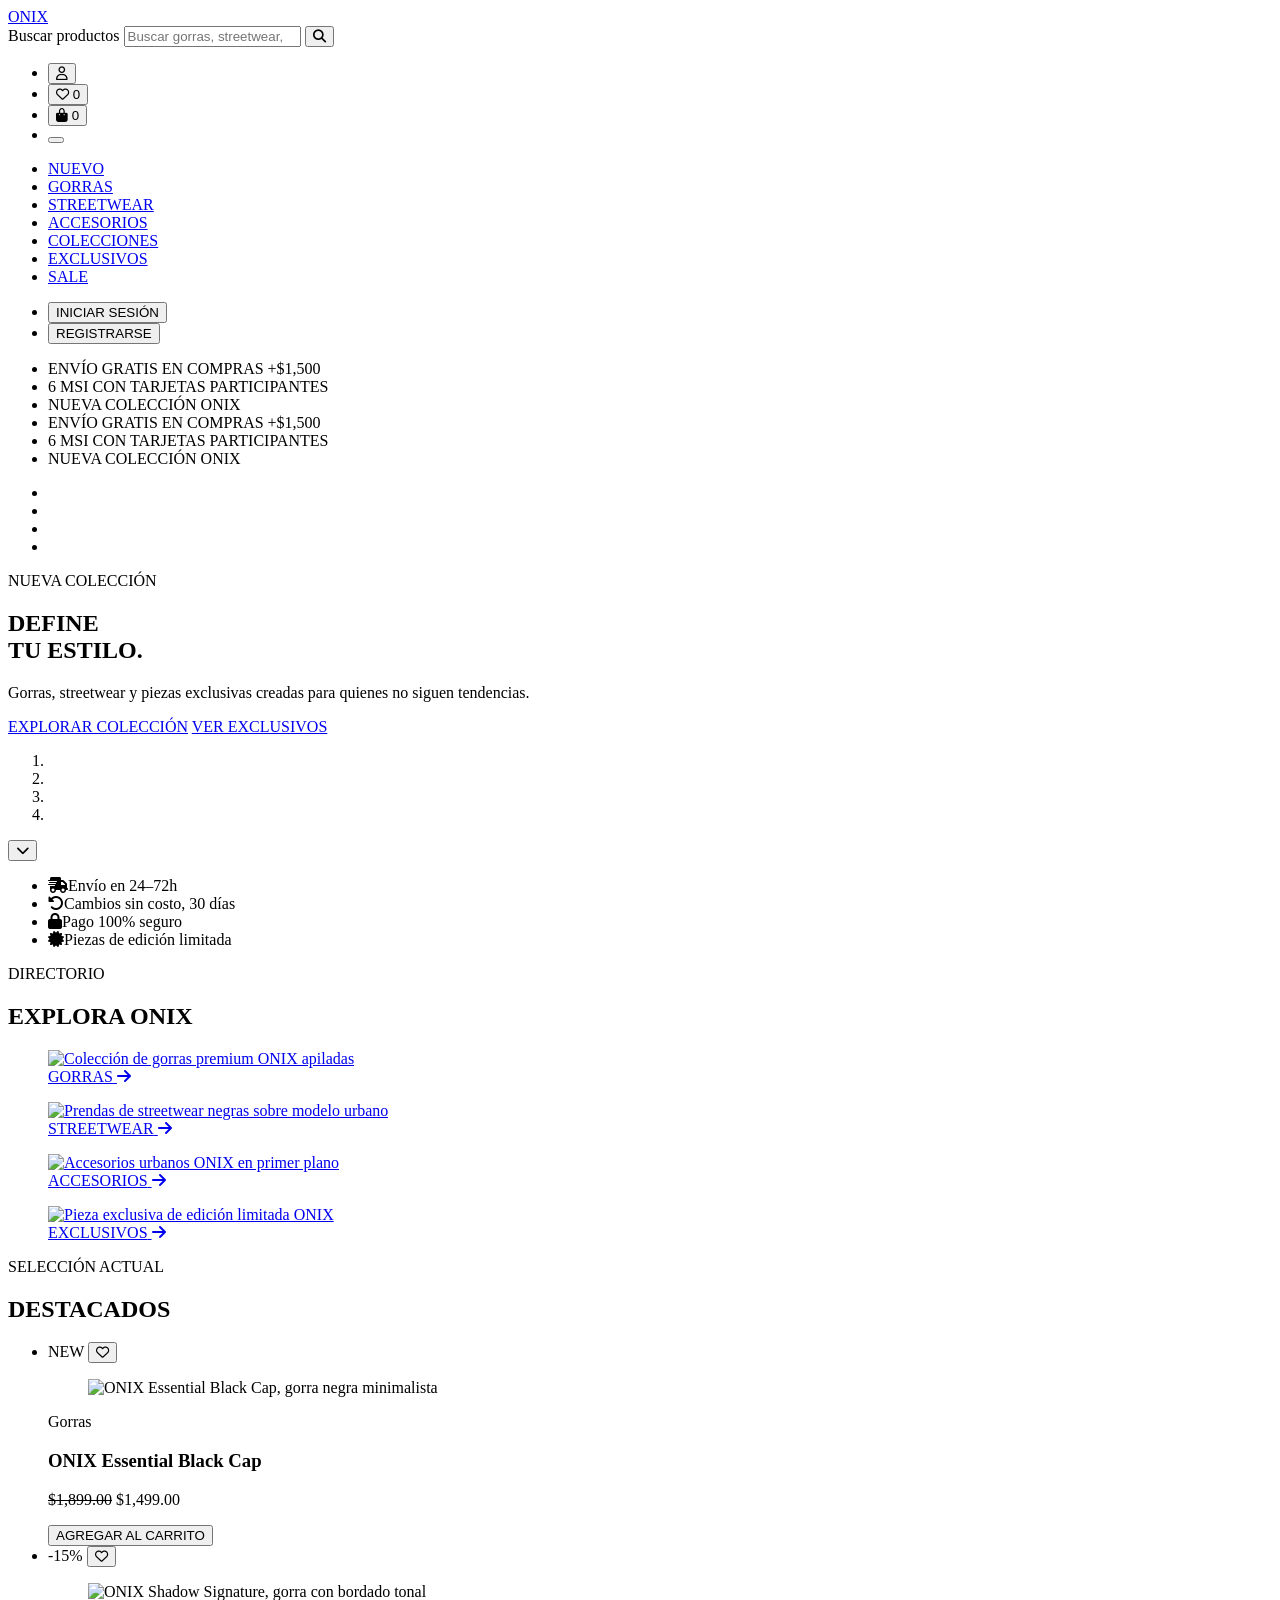
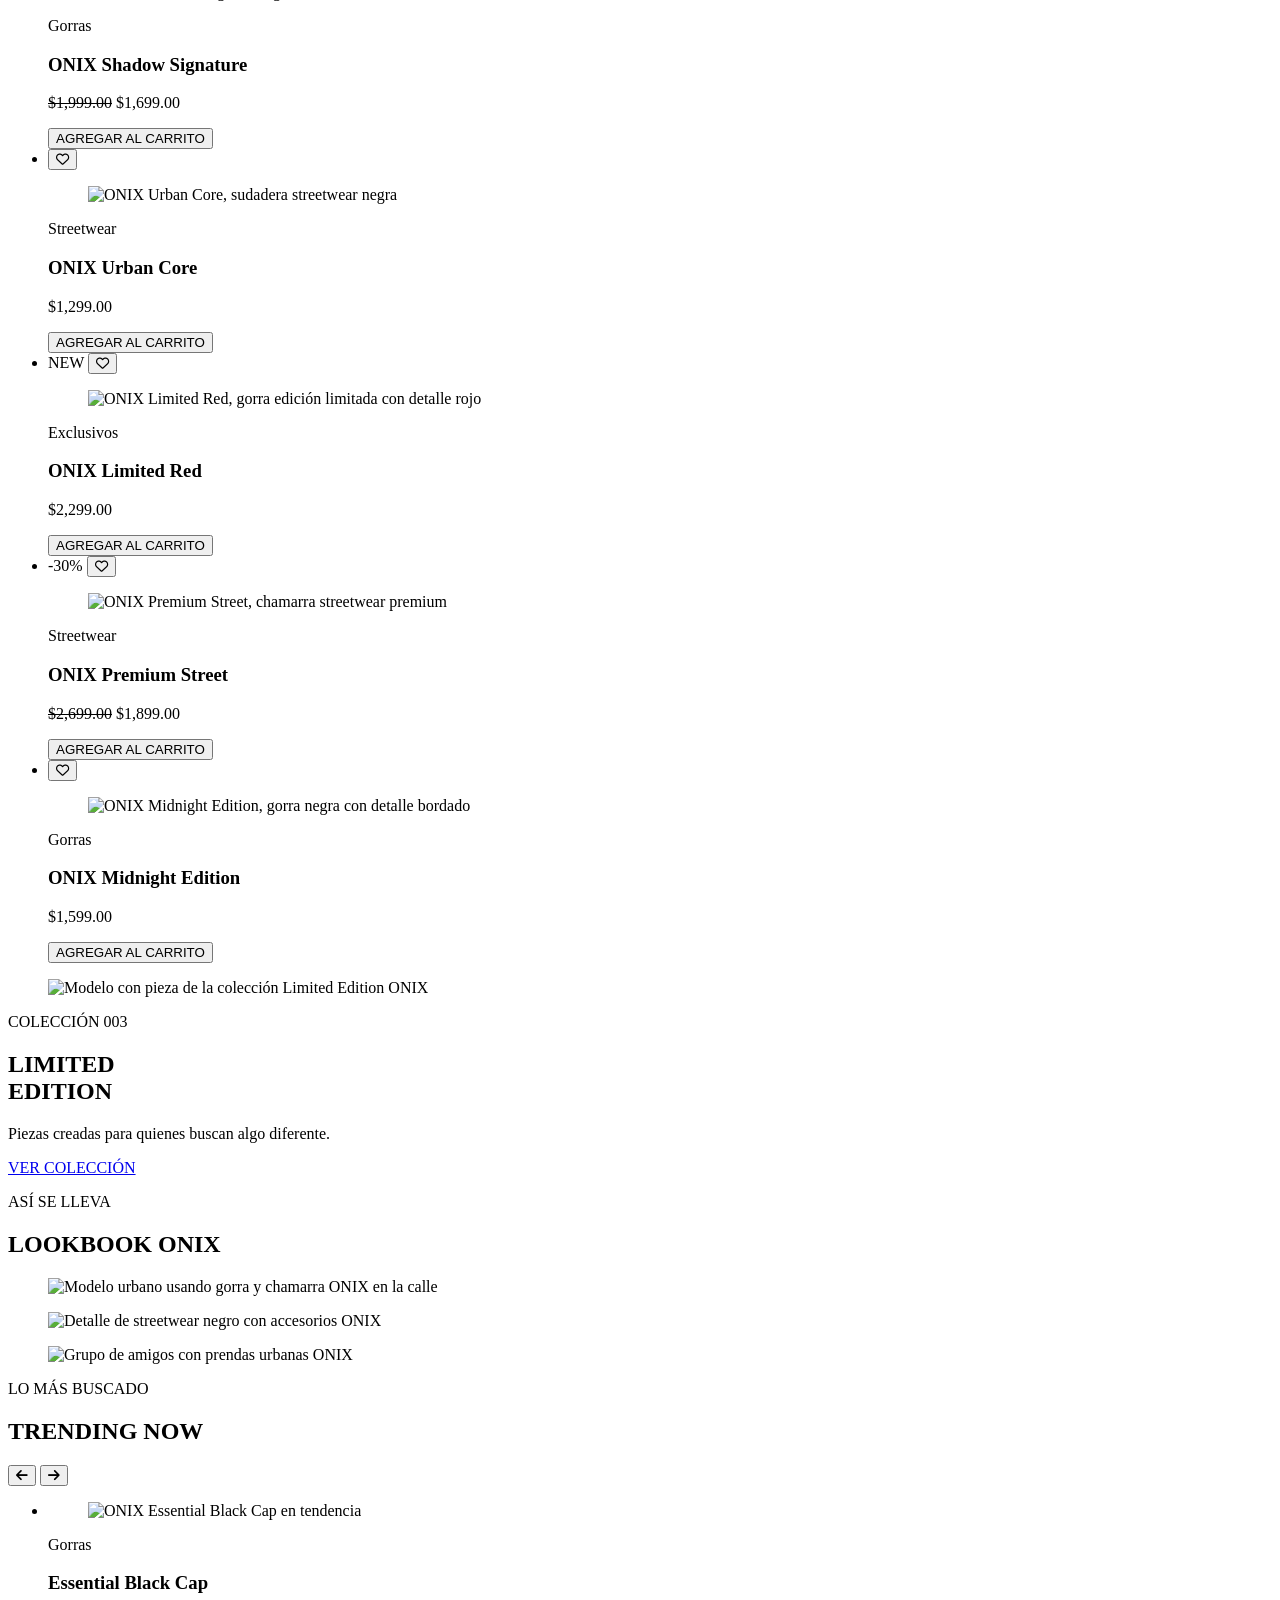
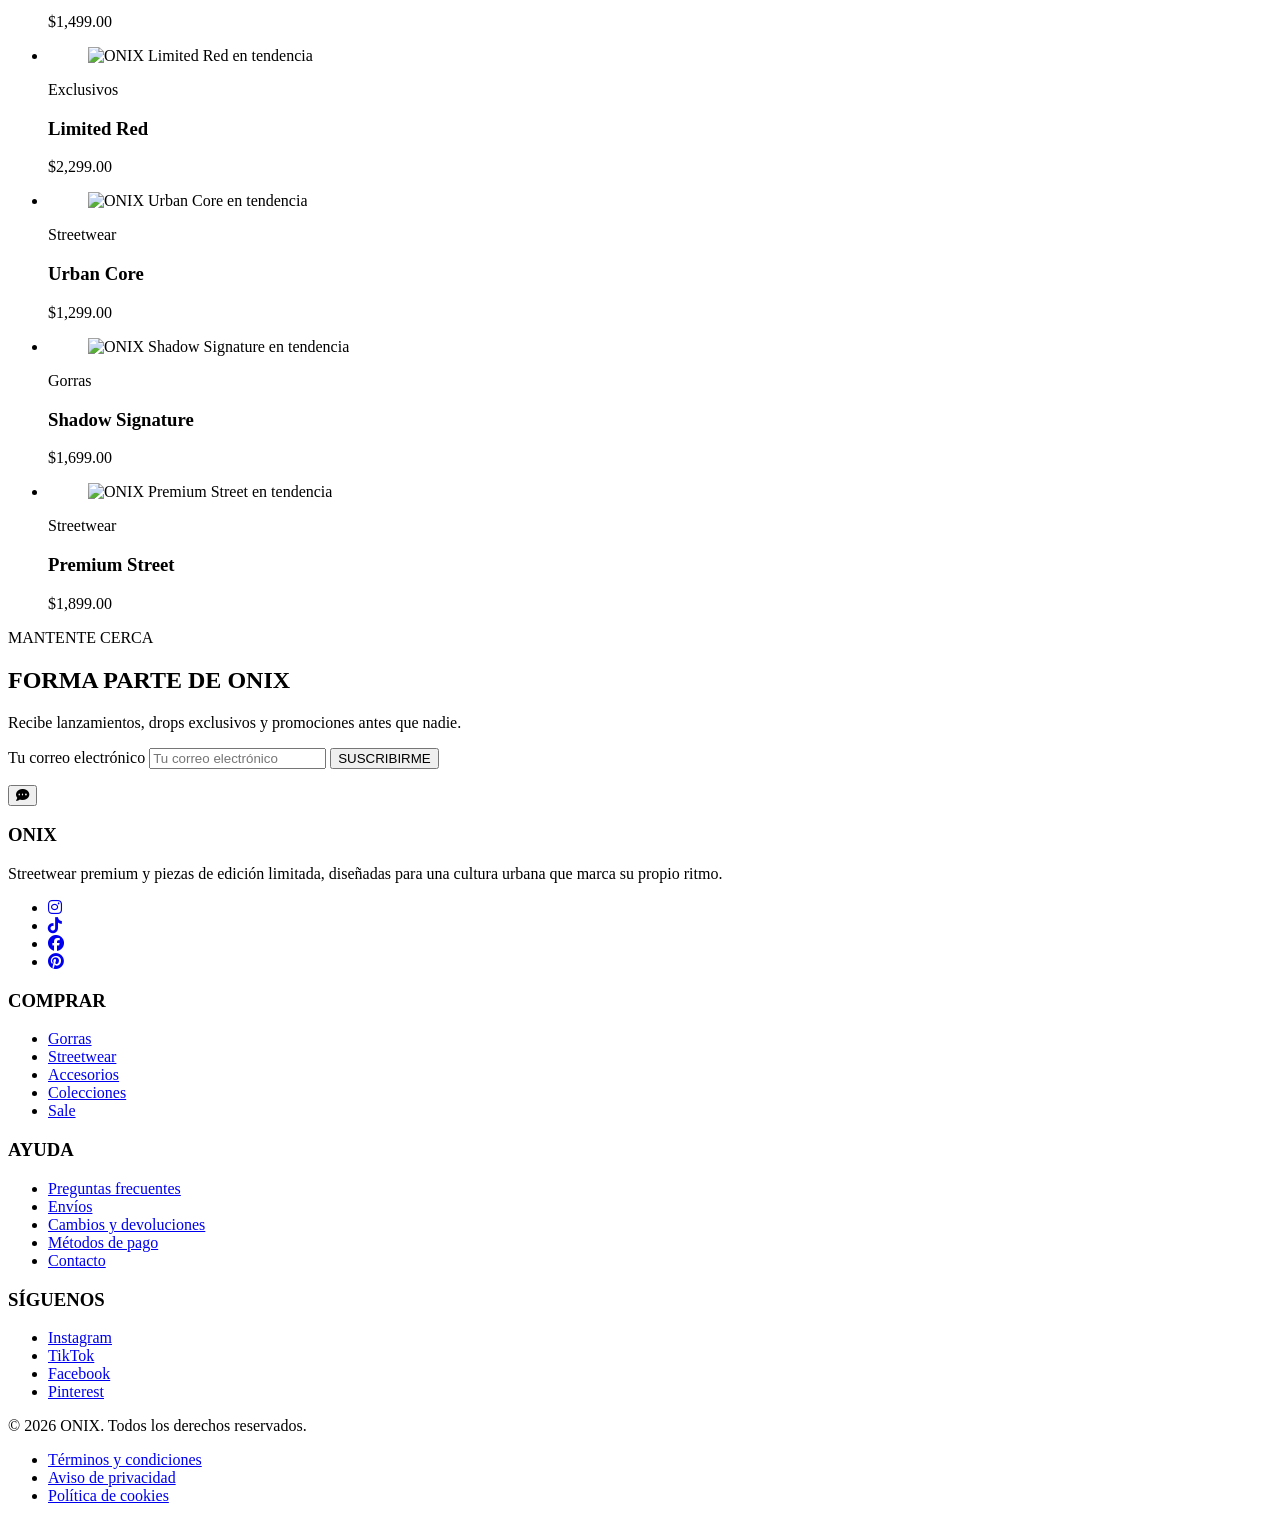
==== templates/html/index.html @ 101424aa "blogs" ====
<!DOCTYPE html>
<html lang="es">
<head>
<meta charset="UTF-8">
<meta name="viewport" content="width=device-width, initial-scale=1.0">
<title>ONIX — Streetwear Premium</title>
<meta name="description" content="ONIX. Gorras premium, streetwear y piezas exclusivas de edición limitada.">
<link rel="preconnect" href="https://fonts.googleapis.com">
<link rel="preconnect" href="https://fonts.gstatic.com" crossorigin>
<link href="https://fonts.googleapis.com/css2?family=Archivo:wght@500;700;800;900&family=Inter:wght@400;500;600&display=swap" rel="stylesheet">
<link rel="stylesheet" href="https://cdnjs.cloudflare.com/ajax/libs/font-awesome/6.5.1/css/all.min.css">
<link rel="stylesheet" href="css/styles.css">
</head>
<body>

<header class="site-header" id="siteHeader">

  <div class="header-top">
    <div class="header-top__inner">

      <a href="#" class="logo" aria-label="ONIX — inicio">
        <span class="logo__mark">ONIX</span>
      </a>

      <form class="search" role="search" action="#" method="get">
        <label class="visually-hidden" for="searchInput">Buscar productos</label>
        <input type="search" id="searchInput" name="q" placeholder="Buscar gorras, streetwear, accesorios…" autocomplete="off">
        <button type="submit" aria-label="Buscar">
          <i class="fa-solid fa-magnifying-glass" aria-hidden="true"></i>
        </button>
      </form>

      <ul class="header-actions">
        <li>
          <button type="button" class="icon-btn" aria-label="Mi cuenta" data-modal-open="login">
            <i class="fa-regular fa-user" aria-hidden="true"></i>
          </button>
        </li>
        <li>
          <button type="button" class="icon-btn" id="wishlistIconBtn" aria-label="Favoritos">
            <i class="fa-regular fa-heart" aria-hidden="true"></i>
            <data class="badge" id="wishlistCount" value="0">0</data>
          </button>
        </li>
        <li>
          <button type="button" class="icon-btn" id="cartIconBtn" aria-label="Carrito de compras" aria-controls="cartPanel" aria-expanded="false">
            <i class="fa-solid fa-bag-shopping" aria-hidden="true"></i>
            <data class="badge badge--primary" id="cartCount" value="0">0</data>
          </button>
        </li>
        <li>
          <button type="button" class="icon-btn hamburger" id="menuToggle" aria-label="Abrir menú" aria-controls="primaryNav" aria-expanded="false">
            <span></span><span></span><span></span>
          </button>
        </li>
      </ul>

    </div>
  </div>

  <nav class="primary-nav" id="primaryNav" aria-label="Navegación principal">
    <ul class="nav-links">
      <li><a href="#nuevo">NUEVO</a></li>
      <li class="has-dropdown">
        <a href="#destacados" aria-expanded="false">GORRAS</a>
      </li>
      <li class="has-dropdown">
        <a href="#destacados" aria-expanded="false">STREETWEAR</a>
      </li>
      <li><a href="#destacados">ACCESORIOS</a></li>
      <li class="has-dropdown">
        <a href="#limited" aria-expanded="false">COLECCIONES</a>
      </li>
      <li><a href="#limited">EXCLUSIVOS</a></li>
      <li><a href="#destacados" class="nav-sale">SALE</a></li>
    </ul>

    <ul class="nav-auth">
      <li>
        <button type="button" class="nav-auth__link" data-modal-open="login">INICIAR SESIÓN</button>
      </li>
      <li>
        <button type="button" class="nav-auth__btn" data-modal-open="register">REGISTRARSE</button>
      </li>
    </ul>
  </nav>

  <div class="announcement" aria-label="Anuncios de la tienda">
    <ul class="announcement__track">
      <li>ENVÍO GRATIS EN COMPRAS +$1,500</li>
      <li>6 MSI CON TARJETAS PARTICIPANTES</li>
      <li>NUEVA COLECCIÓN ONIX</li>
      <li>ENVÍO GRATIS EN COMPRAS +$1,500</li>
      <li>6 MSI CON TARJETAS PARTICIPANTES</li>
      <li>NUEVA COLECCIÓN ONIX</li>
    </ul>
  </div>

</header>

<main id="nuevo">

  <section class="hero" id="hero" aria-roledescription="carrusel" aria-label="Destacados de temporada">

    <ul class="hero__slides">
      <li class="hero__slide is-active" style="--slide-img: url('https://images.unsplash.com/photo-1521369909029-2afed882baee?auto=format&fit=crop&w=1800&q=80');"></li>
      <li class="hero__slide" style="--slide-img: url('https://images.unsplash.com/photo-1556306535-38febf6782e7?auto=format&fit=crop&w=1800&q=80');"></li>
      <li class="hero__slide" style="--slide-img: url('https://images.unsplash.com/photo-1523398002811-999ca8dec234?auto=format&fit=crop&w=1800&q=80');"></li>
      <li class="hero__slide" style="--slide-img: url('https://images.unsplash.com/photo-1528701800489-20be9c1a1c1f?auto=format&fit=crop&w=1800&q=80');"></li>
    </ul>

    <div class="hero__scrim"></div>

    <div class="hero__content">
      <p class="hero__eyebrow" data-anim="fade">NUEVA COLECCIÓN</p>
      <h1 class="hero__title" data-anim="rise">DEFINE<br>TU ESTILO.</h1>
      <p class="hero__desc" data-anim="fade">Gorras, streetwear y piezas exclusivas creadas para quienes no siguen tendencias.</p>
      <div class="hero__cta" data-anim="fade">
        <a href="#destacados" class="btn btn--primary">EXPLORAR COLECCIÓN</a>
        <a href="#limited" class="btn btn--ghost">VER EXCLUSIVOS</a>
      </div>
    </div>

    <ol class="hero-indicators" aria-label="Seleccionar slide">
      <li class="active" tabindex="0" role="button" aria-label="Slide 1" aria-current="true"></li>
      <li tabindex="0" role="button" aria-label="Slide 2"></li>
      <li tabindex="0" role="button" aria-label="Slide 3"></li>
      <li tabindex="0" role="button" aria-label="Slide 4"></li>
    </ol>

    <button type="button" class="hero__scroll-cue" id="heroScrollCue" aria-label="Bajar a la siguiente sección">
      <i class="fa-solid fa-chevron-down" aria-hidden="true"></i>
    </button>
  </section>

  <section class="benefits" aria-label="Beneficios de compra">
    <ul>
      <li><i class="fa-solid fa-truck-fast" aria-hidden="true"></i><span>Envío en 24–72h</span></li>
      <li><i class="fa-solid fa-rotate-left" aria-hidden="true"></i><span>Cambios sin costo, 30 días</span></li>
      <li><i class="fa-solid fa-lock" aria-hidden="true"></i><span>Pago 100% seguro</span></li>
      <li><i class="fa-solid fa-certificate" aria-hidden="true"></i><span>Piezas de edición limitada</span></li>
    </ul>
  </section>

  <section class="categories" aria-labelledby="categories-title">
    <div class="section-head">
      <p class="section-head__eyebrow">DIRECTORIO</p>
      <h2 id="categories-title">EXPLORA ONIX</h2>
    </div>

    <div class="categories__grid">

      <article class="category-card fade-up">
        <a href="#destacados">
          <figure>
            <img src="https://images.unsplash.com/photo-1588850561407-ed78c282e89b?auto=format&fit=crop&w=900&q=80" alt="Colección de gorras premium ONIX apiladas" loading="lazy">
            <figcaption>
              <span>GORRAS</span>
              <i class="fa-solid fa-arrow-right" aria-hidden="true"></i>
            </figcaption>
          </figure>
        </a>
      </article>

      <article class="category-card fade-up">
        <a href="#destacados">
          <figure>
            <img src="https://images.unsplash.com/photo-1523398002811-999ca8dec234?auto=format&fit=crop&w=900&q=80" alt="Prendas de streetwear negras sobre modelo urbano" loading="lazy">
            <figcaption>
              <span>STREETWEAR</span>
              <i class="fa-solid fa-arrow-right" aria-hidden="true"></i>
            </figcaption>
          </figure>
        </a>
      </article>

      <article class="category-card fade-up">
        <a href="#destacados">
          <figure>
            <img src="https://images.unsplash.com/photo-1611591437281-460bfbe1220a?auto=format&fit=crop&w=900&q=80" alt="Accesorios urbanos ONIX en primer plano" loading="lazy">
            <figcaption>
              <span>ACCESORIOS</span>
              <i class="fa-solid fa-arrow-right" aria-hidden="true"></i>
            </figcaption>
          </figure>
        </a>
      </article>

      <article class="category-card fade-up">
        <a href="#limited">
          <figure>
            <img src="https://images.unsplash.com/photo-1556306535-38febf6782e7?auto=format&fit=crop&w=900&q=80" alt="Pieza exclusiva de edición limitada ONIX" loading="lazy">
            <figcaption>
              <span>EXCLUSIVOS</span>
              <i class="fa-solid fa-arrow-right" aria-hidden="true"></i>
            </figcaption>
          </figure>
        </a>
      </article>

    </div>
  </section>

  <section class="featured-products" id="destacados" aria-labelledby="featured-title">
    <div class="section-head">
      <p class="section-head__eyebrow">SELECCIÓN ACTUAL</p>
      <h2 id="featured-title">DESTACADOS</h2>
    </div>

    <ul class="products-grid" id="productsGrid">

      <li>
        <article class="product-card fade-up" data-product-id="p1" data-product-name="ONIX Essential Black Cap" data-product-price="1499">
          <div class="product-card__media">
            <span class="badge-tag badge-tag--new">NEW</span>
            <button type="button" class="wishlist-btn" aria-label="Agregar a favoritos" aria-pressed="false">
              <i class="fa-regular fa-heart" aria-hidden="true"></i>
            </button>
            <figure>
              <img src="https://images.unsplash.com/photo-1521369909029-2afed882baee?auto=format&fit=crop&w=700&q=80" alt="ONIX Essential Black Cap, gorra negra minimalista" loading="lazy">
            </figure>
          </div>
          <p class="product-card__category">Gorras</p>
          <h3 class="product-card__name">ONIX Essential Black Cap</h3>
          <p class="product-card__price">
            <del>$1,899.00</del>
            <data value="1499">$1,499.00</data>
          </p>
          <button type="button" class="btn btn--add">AGREGAR AL CARRITO</button>
        </article>
      </li>

      <li>
        <article class="product-card fade-up" data-product-id="p2" data-product-name="ONIX Shadow Signature" data-product-price="1699">
          <div class="product-card__media">
            <span class="badge-tag badge-tag--sale">-15%</span>
            <button type="button" class="wishlist-btn" aria-label="Agregar a favoritos" aria-pressed="false">
              <i class="fa-regular fa-heart" aria-hidden="true"></i>
            </button>
            <figure>
              <img src="https://images.unsplash.com/photo-1588850561407-ed78c282e89b?auto=format&fit=crop&w=700&q=80" alt="ONIX Shadow Signature, gorra con bordado tonal" loading="lazy">
            </figure>
          </div>
          <p class="product-card__category">Gorras</p>
          <h3 class="product-card__name">ONIX Shadow Signature</h3>
          <p class="product-card__price">
            <del>$1,999.00</del>
            <data value="1699">$1,699.00</data>
          </p>
          <button type="button" class="btn btn--add">AGREGAR AL CARRITO</button>
        </article>
      </li>

      <li>
        <article class="product-card fade-up" data-product-id="p3" data-product-name="ONIX Urban Core" data-product-price="1299">
          <div class="product-card__media">
            <button type="button" class="wishlist-btn" aria-label="Agregar a favoritos" aria-pressed="false">
              <i class="fa-regular fa-heart" aria-hidden="true"></i>
            </button>
            <figure>
              <img src="https://images.unsplash.com/photo-1521572163474-6864f9cf17ab?auto=format&fit=crop&w=700&q=80" alt="ONIX Urban Core, sudadera streetwear negra" loading="lazy">
            </figure>
          </div>
          <p class="product-card__category">Streetwear</p>
          <h3 class="product-card__name">ONIX Urban Core</h3>
          <p class="product-card__price">
            <data value="1299">$1,299.00</data>
          </p>
          <button type="button" class="btn btn--add">AGREGAR AL CARRITO</button>
        </article>
      </li>

      <li>
        <article class="product-card fade-up" data-product-id="p4" data-product-name="ONIX Limited Red" data-product-price="2299">
          <div class="product-card__media">
            <span class="badge-tag badge-tag--new">NEW</span>
            <button type="button" class="wishlist-btn" aria-label="Agregar a favoritos" aria-pressed="false">
              <i class="fa-regular fa-heart" aria-hidden="true"></i>
            </button>
            <figure>
              <img src="https://images.unsplash.com/photo-1591047139829-d91aecb6caea?auto=format&fit=crop&w=700&q=80" alt="ONIX Limited Red, gorra edición limitada con detalle rojo" loading="lazy">
            </figure>
          </div>
          <p class="product-card__category">Exclusivos</p>
          <h3 class="product-card__name">ONIX Limited Red</h3>
          <p class="product-card__price">
            <data value="2299">$2,299.00</data>
          </p>
          <button type="button" class="btn btn--add">AGREGAR AL CARRITO</button>
        </article>
      </li>

      <li>
        <article class="product-card fade-up" data-product-id="p5" data-product-name="ONIX Premium Street" data-product-price="1899">
          <div class="product-card__media">
            <span class="badge-tag badge-tag--sale">-30%</span>
            <button type="button" class="wishlist-btn" aria-label="Agregar a favoritos" aria-pressed="false">
              <i class="fa-regular fa-heart" aria-hidden="true"></i>
            </button>
            <figure>
              <img src="https://images.unsplash.com/photo-1523398002811-999ca8dec234?auto=format&fit=crop&w=700&q=80" alt="ONIX Premium Street, chamarra streetwear premium" loading="lazy">
            </figure>
          </div>
          <p class="product-card__category">Streetwear</p>
          <h3 class="product-card__name">ONIX Premium Street</h3>
          <p class="product-card__price">
            <del>$2,699.00</del>
            <data value="1899">$1,899.00</data>
          </p>
          <button type="button" class="btn btn--add">AGREGAR AL CARRITO</button>
        </article>
      </li>

      <li>
        <article class="product-card fade-up" data-product-id="p6" data-product-name="ONIX Midnight Edition" data-product-price="1599">
          <div class="product-card__media">
            <button type="button" class="wishlist-btn" aria-label="Agregar a favoritos" aria-pressed="false">
              <i class="fa-regular fa-heart" aria-hidden="true"></i>
            </button>
            <figure>
              <img src="https://images.unsplash.com/photo-1556306535-38febf6782e7?auto=format&fit=crop&w=700&q=80" alt="ONIX Midnight Edition, gorra negra con detalle bordado" loading="lazy">
            </figure>
          </div>
          <p class="product-card__category">Gorras</p>
          <h3 class="product-card__name">ONIX Midnight Edition</h3>
          <p class="product-card__price">
            <data value="1599">$1,599.00</data>
          </p>
          <button type="button" class="btn btn--add">AGREGAR AL CARRITO</button>
        </article>
      </li>

    </ul>
  </section>

  <section class="collection" id="limited" aria-labelledby="collection-title">
    <article class="collection__panel">
      <figure class="collection__figure">
        <img src="https://images.unsplash.com/photo-1490367532201-b9bc1dc483f6?auto=format&fit=crop&w=1600&q=80" alt="Modelo con pieza de la colección Limited Edition ONIX" loading="lazy">
      </figure>
      <div class="collection__text">
        <p class="section-head__eyebrow section-head__eyebrow--light">COLECCIÓN 003</p>
        <h2 id="collection-title">LIMITED<br>EDITION</h2>
        <p>Piezas creadas para quienes buscan algo diferente.</p>
        <a href="#destacados" class="btn btn--primary">VER COLECCIÓN</a>
      </div>
    </article>
  </section>

  <section class="lookbook" aria-labelledby="lookbook-title">
    <div class="section-head">
      <p class="section-head__eyebrow">ASÍ SE LLEVA</p>
      <h2 id="lookbook-title">LOOKBOOK ONIX</h2>
    </div>

    <div class="lookbook__grid">
      <figure class="lookbook__item lookbook__item--tall fade-up">
        <img src="https://images.unsplash.com/photo-1517841905240-472988babdf9?auto=format&fit=crop&w=1000&q=80" alt="Modelo urbano usando gorra y chamarra ONIX en la calle" loading="lazy">
      </figure>
      <figure class="lookbook__item fade-up">
        <img src="https://images.unsplash.com/photo-1552374196-c4e7ffc6e126?auto=format&fit=crop&w=800&q=80" alt="Detalle de streetwear negro con accesorios ONIX" loading="lazy">
      </figure>
      <figure class="lookbook__item fade-up">
        <img src="https://images.unsplash.com/photo-1519085360753-af0119f7cbe7?auto=format&fit=crop&w=800&q=80" alt="Grupo de amigos con prendas urbanas ONIX" loading="lazy">
      </figure>
    </div>
  </section>

  <section class="trending" aria-labelledby="trending-title">
    <div class="section-head section-head--row">
      <div>
        <p class="section-head__eyebrow">LO MÁS BUSCADO</p>
        <h2 id="trending-title">TRENDING NOW</h2>
      </div>
      <div class="trending__controls">
        <button type="button" id="trendingPrev" aria-label="Producto anterior">
          <i class="fa-solid fa-arrow-left" aria-hidden="true"></i>
        </button>
        <button type="button" id="trendingNext" aria-label="Producto siguiente">
          <i class="fa-solid fa-arrow-right" aria-hidden="true"></i>
        </button>
      </div>
    </div>

    <ul class="trending__track" id="trendingTrack">
      <li class="trending__item">
        <article class="product-card">
          <div class="product-card__media">
            <figure><img src="https://images.unsplash.com/photo-1521369909029-2afed882baee?auto=format&fit=crop&w=600&q=80" alt="ONIX Essential Black Cap en tendencia" loading="lazy"></figure>
          </div>
          <p class="product-card__category">Gorras</p>
          <h3 class="product-card__name">Essential Black Cap</h3>
          <p class="product-card__price"><data value="1499">$1,499.00</data></p>
        </article>
      </li>
      <li class="trending__item">
        <article class="product-card">
          <div class="product-card__media">
            <figure><img src="https://images.unsplash.com/photo-1591047139829-d91aecb6caea?auto=format&fit=crop&w=600&q=80" alt="ONIX Limited Red en tendencia" loading="lazy"></figure>
          </div>
          <p class="product-card__category">Exclusivos</p>
          <h3 class="product-card__name">Limited Red</h3>
          <p class="product-card__price"><data value="2299">$2,299.00</data></p>
        </article>
      </li>
      <li class="trending__item">
        <article class="product-card">
          <div class="product-card__media">
            <figure><img src="https://images.unsplash.com/photo-1521572163474-6864f9cf17ab?auto=format&fit=crop&w=600&q=80" alt="ONIX Urban Core en tendencia" loading="lazy"></figure>
          </div>
          <p class="product-card__category">Streetwear</p>
          <h3 class="product-card__name">Urban Core</h3>
          <p class="product-card__price"><data value="1299">$1,299.00</data></p>
        </article>
      </li>
      <li class="trending__item">
        <article class="product-card">
          <div class="product-card__media">
            <figure><img src="https://images.unsplash.com/photo-1588850561407-ed78c282e89b?auto=format&fit=crop&w=600&q=80" alt="ONIX Shadow Signature en tendencia" loading="lazy"></figure>
          </div>
          <p class="product-card__category">Gorras</p>
          <h3 class="product-card__name">Shadow Signature</h3>
          <p class="product-card__price"><data value="1699">$1,699.00</data></p>
        </article>
      </li>
      <li class="trending__item">
        <article class="product-card">
          <div class="product-card__media">
            <figure><img src="https://images.unsplash.com/photo-1523398002811-999ca8dec234?auto=format&fit=crop&w=600&q=80" alt="ONIX Premium Street en tendencia" loading="lazy"></figure>
          </div>
          <p class="product-card__category">Streetwear</p>
          <h3 class="product-card__name">Premium Street</h3>
          <p class="product-card__price"><data value="1899">$1,899.00</data></p>
        </article>
      </li>
    </ul>
  </section>

  <section class="newsletter" aria-labelledby="newsletter-title">
    <p class="section-head__eyebrow section-head__eyebrow--light">MANTENTE CERCA</p>
    <h2 id="newsletter-title">FORMA PARTE DE ONIX</h2>
    <p>Recibe lanzamientos, drops exclusivos y promociones antes que nadie.</p>

    <form class="newsletter__form" id="newsletterForm" novalidate>
      <label class="visually-hidden" for="newsletterEmail">Tu correo electrónico</label>
      <input type="email" id="newsletterEmail" name="email" placeholder="Tu correo electrónico" required>
      <button type="submit" class="btn btn--primary">SUSCRIBIRME</button>
    </form>
    <p class="newsletter__message" id="newsletterMessage" role="status" aria-live="polite"></p>
  </section>

</main>

<aside class="help-widget" aria-label="Ayuda">
  <button type="button" class="help-widget__toggle" id="helpToggle" aria-label="Abrir chat de ayuda" aria-controls="helpPanel" aria-expanded="false">
    <i class="fa-solid fa-comment-dots" aria-hidden="true"></i>
  </button>

  <div class="help-widget__panel" id="helpPanel" hidden>
    <div class="help-widget__header">
      <h3>¿NECESITAS AYUDA?</h3>
      <button type="button" id="helpClose" aria-label="Cerrar chat de ayuda">
        <i class="fa-solid fa-xmark" aria-hidden="true"></i>
      </button>
    </div>
    <p>Estamos aquí para ayudarte. Escríbenos y te respondemos en minutos.</p>
    <a href="#" class="btn btn--primary btn--block">INICIAR CHAT</a>
  </div>
</aside>

<div class="toast" id="cartToast" role="status" aria-live="polite"></div>

<div class="modal-overlay" id="authModalOverlay" hidden>
  <div class="auth-modal" role="dialog" aria-modal="true" aria-labelledby="authModalTitle">

    <button type="button" class="modal__close" id="authModalClose" aria-label="Cerrar ventana">
      <i class="fa-solid fa-xmark" aria-hidden="true"></i>
    </button>

    <figure class="auth-modal__media">
      <img src="https://images.unsplash.com/photo-1512436991641-6745cdb1723f?auto=format&fit=crop&w=900&q=80" alt="Modelo con prenda streetwear premium ONIX">
    </figure>

    <div class="auth-modal__content">

      <div class="auth-modal__tabs" role="tablist" aria-label="Acceso a tu cuenta">
        <button type="button" class="auth-modal__tab is-active" id="loginTabBtn" role="tab" aria-selected="true" aria-controls="loginPanel" data-tab="login">INICIAR SESIÓN</button>
        <button type="button" class="auth-modal__tab" id="registerTabBtn" role="tab" aria-selected="false" aria-controls="registerPanel" data-tab="register">CREAR CUENTA</button>
      </div>

      <div class="auth-modal__panel" id="loginPanel" role="tabpanel" aria-labelledby="loginTabBtn">
        <h2 id="authModalTitle" class="auth-modal__title">BIENVENIDO DE VUELTA</h2>
        <p class="auth-modal__subtitle">Accede para ver tus pedidos, favoritos y drops exclusivos.</p>

        <form id="loginForm" novalidate>
          <div class="form-field">
            <label for="loginEmail">Correo electrónico</label>
            <input type="email" id="loginEmail" name="email" required autocomplete="email">
            <p class="form-field__error" data-error-for="loginEmail"></p>
          </div>
          <div class="form-field">
            <label for="loginPassword">Contraseña</label>
            <input type="password" id="loginPassword" name="password" required minlength="6" autocomplete="current-password">
            <p class="form-field__error" data-error-for="loginPassword"></p>
          </div>
          <div class="form-field form-field--row">
            <label class="checkbox">
              <input type="checkbox" name="remember">
              <span>Recordarme</span>
            </label>
            <a href="#" class="form-link">¿Olvidaste tu contraseña?</a>
          </div>
          <button type="submit" class="btn btn--primary btn--block">ENTRAR</button>
        </form>

        <p class="auth-modal__switch">¿No tienes cuenta? <button type="button" data-tab="register">Regístrate</button></p>
      </div>

      <div class="auth-modal__panel" id="registerPanel" role="tabpanel" aria-labelledby="registerTabBtn" hidden>
        <h2 class="auth-modal__title">CREA TU CUENTA</h2>
        <p class="auth-modal__subtitle">Únete a ONIX y sé el primero en acceder a los drops.</p>

        <form id="registerForm" novalidate>
          <div class="form-field">
            <label for="registerName">Nombre completo</label>
            <input type="text" id="registerName" name="name" required autocomplete="name">
            <p class="form-field__error" data-error-for="registerName"></p>
          </div>
          <div class="form-field">
            <label for="registerEmail">Correo electrónico</label>
            <input type="email" id="registerEmail" name="email" required autocomplete="email">
            <p class="form-field__error" data-error-for="registerEmail"></p>
          </div>
          <div class="form-field">
            <label for="registerPassword">Contraseña</label>
            <input type="password" id="registerPassword" name="password" required minlength="6" autocomplete="new-password">
            <p class="form-field__error" data-error-for="registerPassword"></p>
          </div>
          <div class="form-field">
            <label for="registerPasswordConfirm">Confirmar contraseña</label>
            <input type="password" id="registerPasswordConfirm" name="passwordConfirm" required minlength="6" autocomplete="new-password">
            <p class="form-field__error" data-error-for="registerPasswordConfirm"></p>
          </div>
          <div class="form-field">
            <label class="checkbox">
              <input type="checkbox" name="terms" required>
              <span>Acepto los <a href="#">términos y condiciones</a></span>
            </label>
            <p class="form-field__error" data-error-for="registerTerms"></p>
          </div>
          <button type="submit" class="btn btn--primary btn--block">CREAR CUENTA</button>
        </form>

        <p class="auth-modal__switch">¿Ya tienes cuenta? <button type="button" data-tab="login">Inicia sesión</button></p>
      </div>

      <p class="auth-modal__message" id="authModalMessage" role="status" aria-live="polite"></p>
    </div>
  </div>
</div>

<footer class="site-footer">
  <div class="site-footer__grid">

    <section aria-labelledby="footer-brand">
      <h3 id="footer-brand" class="logo logo--footer">ONIX</h3>
      <p>Streetwear premium y piezas de edición limitada, diseñadas para una cultura urbana que marca su propio ritmo.</p>
      <ul class="social-icons">
        <li><a href="#" aria-label="Instagram"><i class="fa-brands fa-instagram" aria-hidden="true"></i></a></li>
        <li><a href="#" aria-label="TikTok"><i class="fa-brands fa-tiktok" aria-hidden="true"></i></a></li>
        <li><a href="#" aria-label="Facebook"><i class="fa-brands fa-facebook" aria-hidden="true"></i></a></li>
        <li><a href="#" aria-label="Pinterest"><i class="fa-brands fa-pinterest" aria-hidden="true"></i></a></li>
      </ul>
    </section>

    <nav aria-labelledby="footer-shop">
      <h3 id="footer-shop">COMPRAR</h3>
      <ul>
        <li><a href="#destacados">Gorras</a></li>
        <li><a href="#destacados">Streetwear</a></li>
        <li><a href="#destacados">Accesorios</a></li>
        <li><a href="#limited">Colecciones</a></li>
        <li><a href="#destacados">Sale</a></li>
      </ul>
    </nav>

    <nav aria-labelledby="footer-help">
      <h3 id="footer-help">AYUDA</h3>
      <ul>
        <li><a href="#">Preguntas frecuentes</a></li>
        <li><a href="#">Envíos</a></li>
        <li><a href="#">Cambios y devoluciones</a></li>
        <li><a href="#">Métodos de pago</a></li>
        <li><a href="#">Contacto</a></li>
      </ul>
    </nav>

    <section aria-labelledby="footer-follow">
      <h3 id="footer-follow">SÍGUENOS</h3>
      <ul>
        <li><a href="#">Instagram</a></li>
        <li><a href="#">TikTok</a></li>
        <li><a href="#">Facebook</a></li>
        <li><a href="#">Pinterest</a></li>
      </ul>
    </section>

  </div>

  <div class="site-footer__bottom">
    <p>© 2026 ONIX. Todos los derechos reservados.</p>
    <ul>
      <li><a href="#">Términos y condiciones</a></li>
      <li><a href="#">Aviso de privacidad</a></li>
      <li><a href="#">Política de cookies</a></li>
    </ul>
  </div>
</footer>

<script src="js/app.js" defer></script>
</body>
</html>
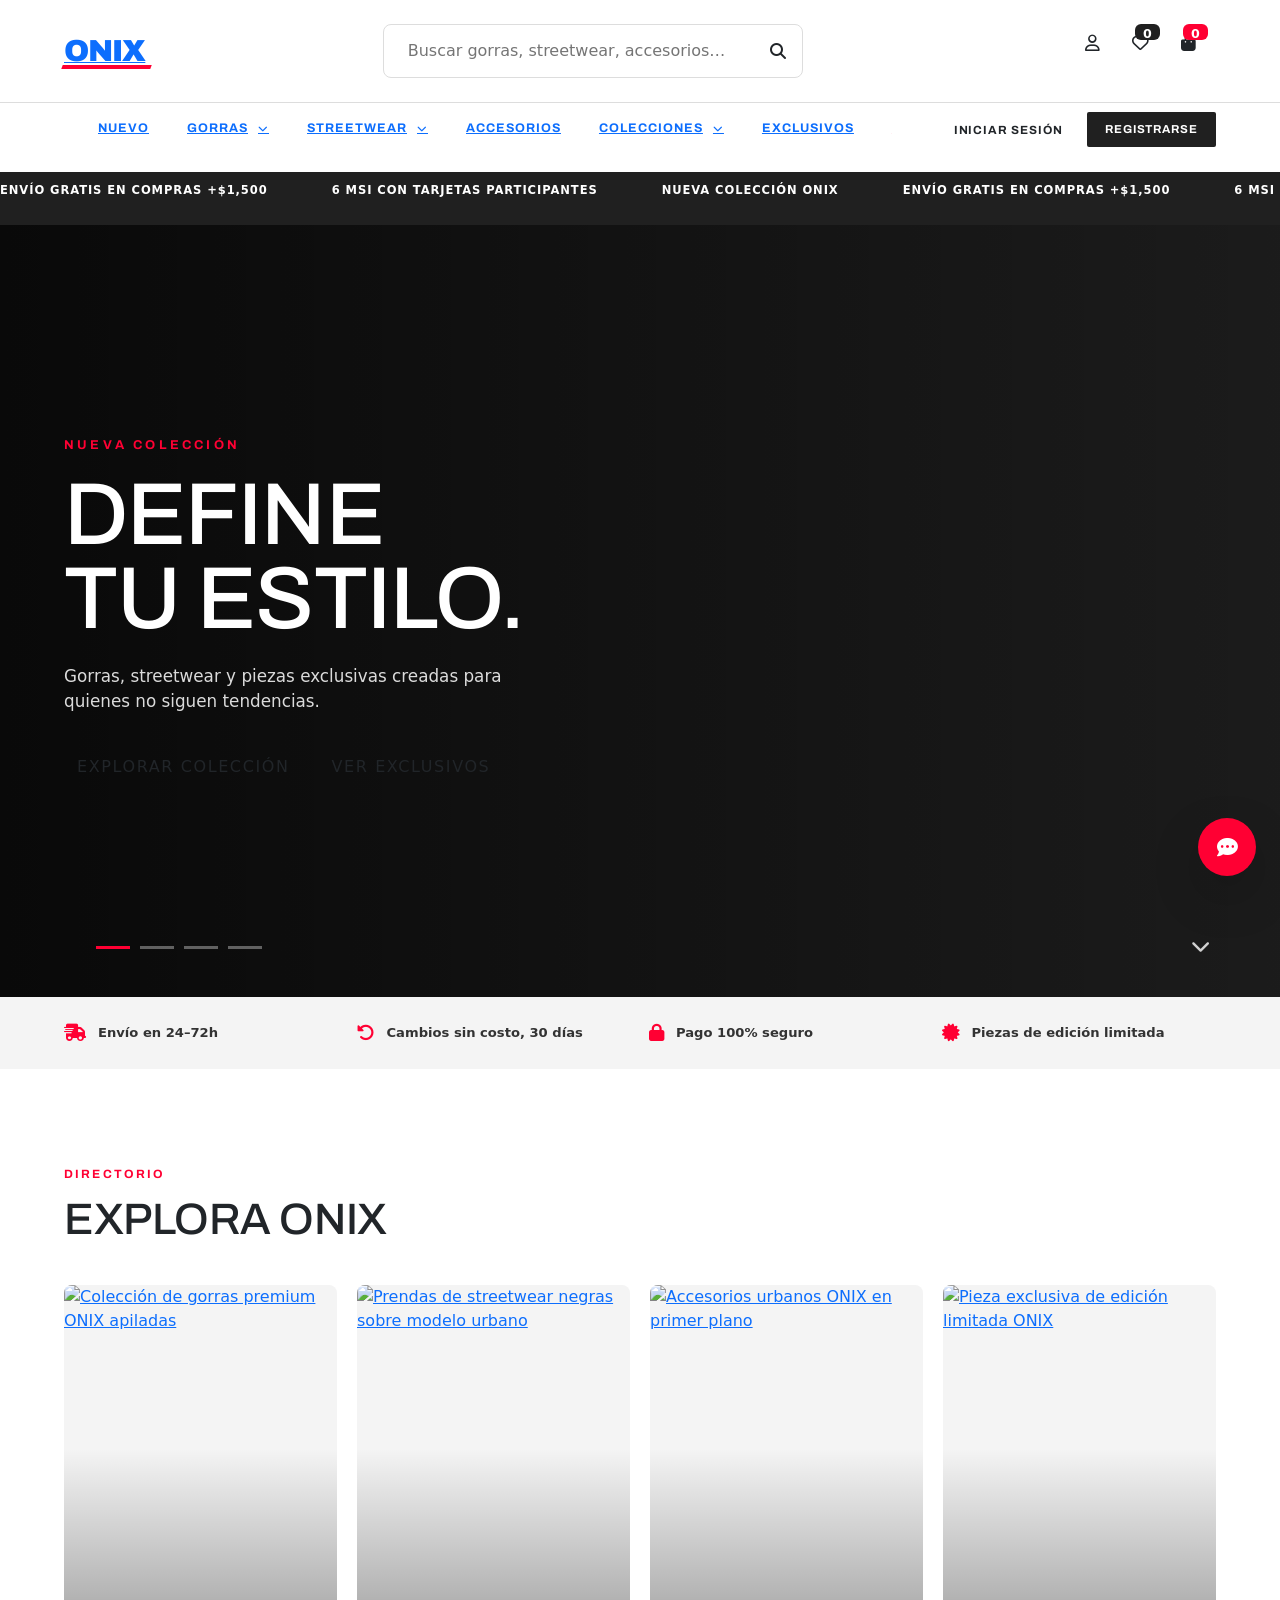
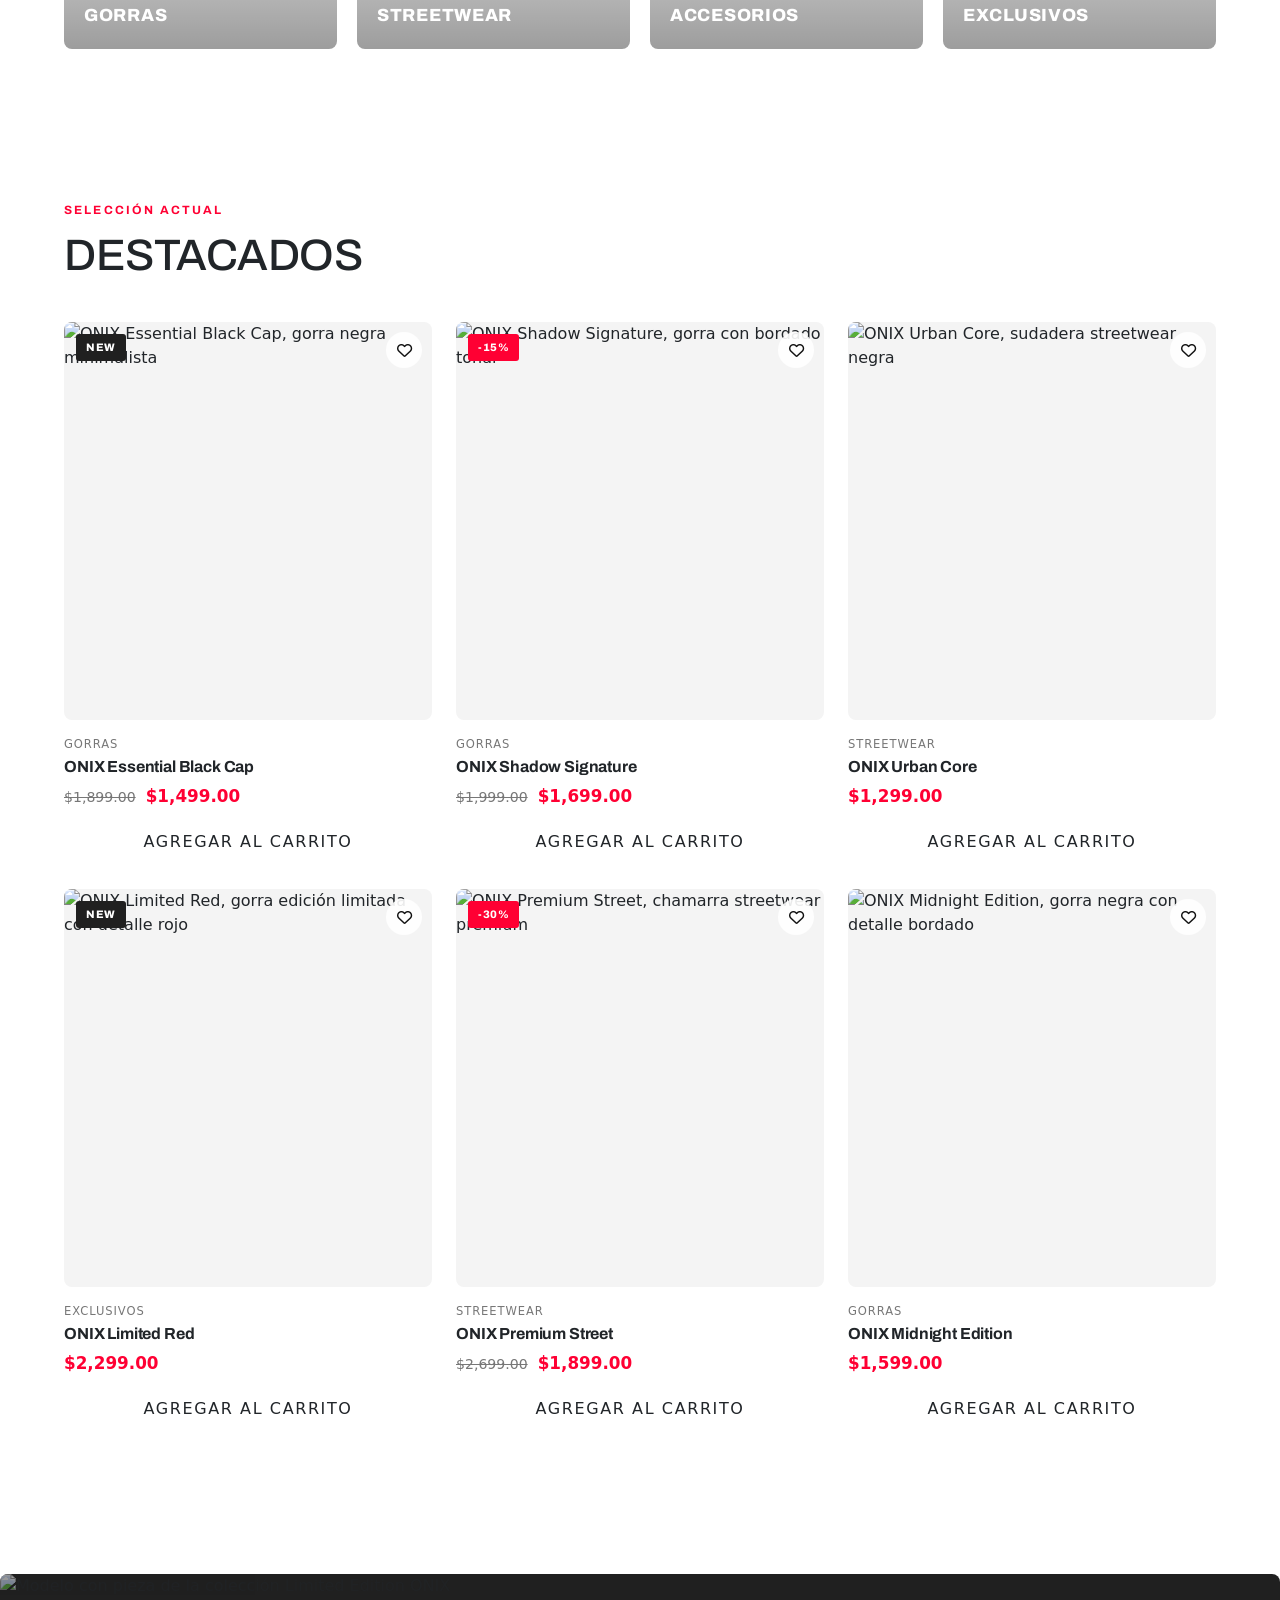
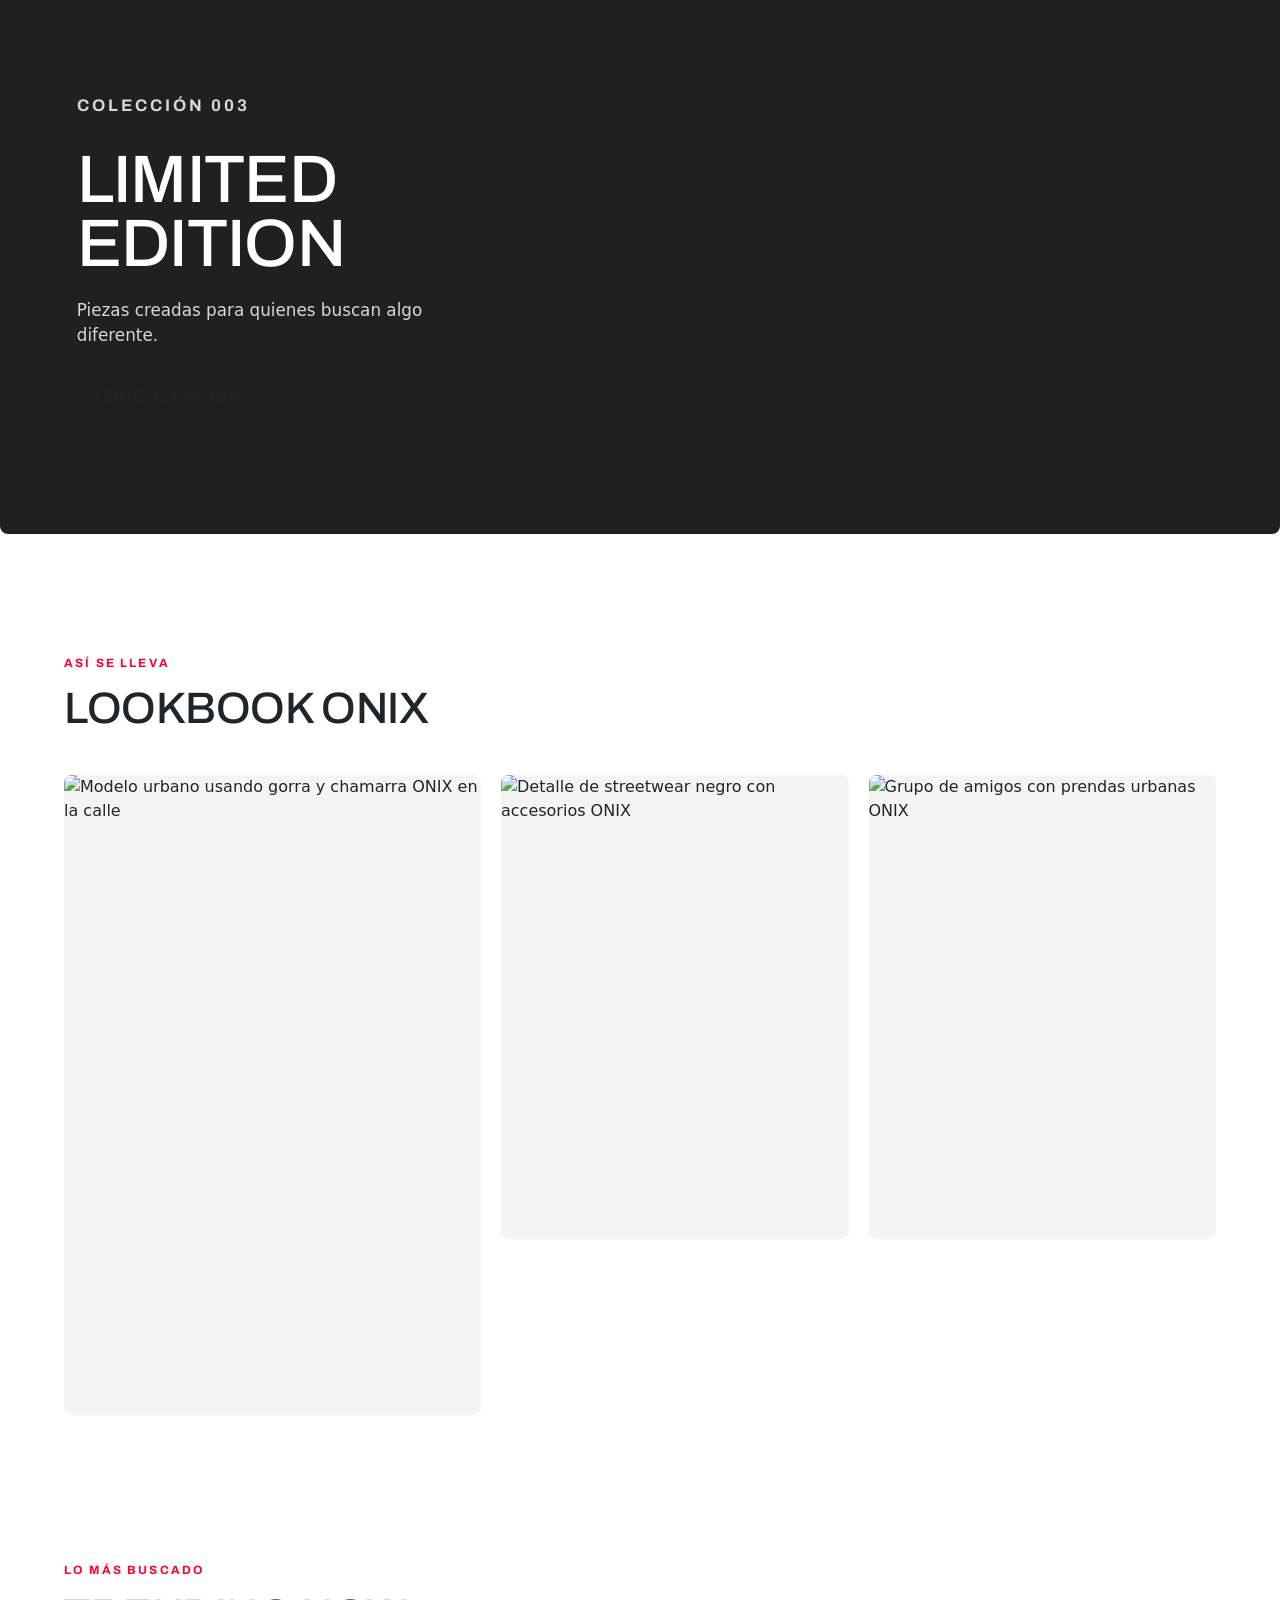
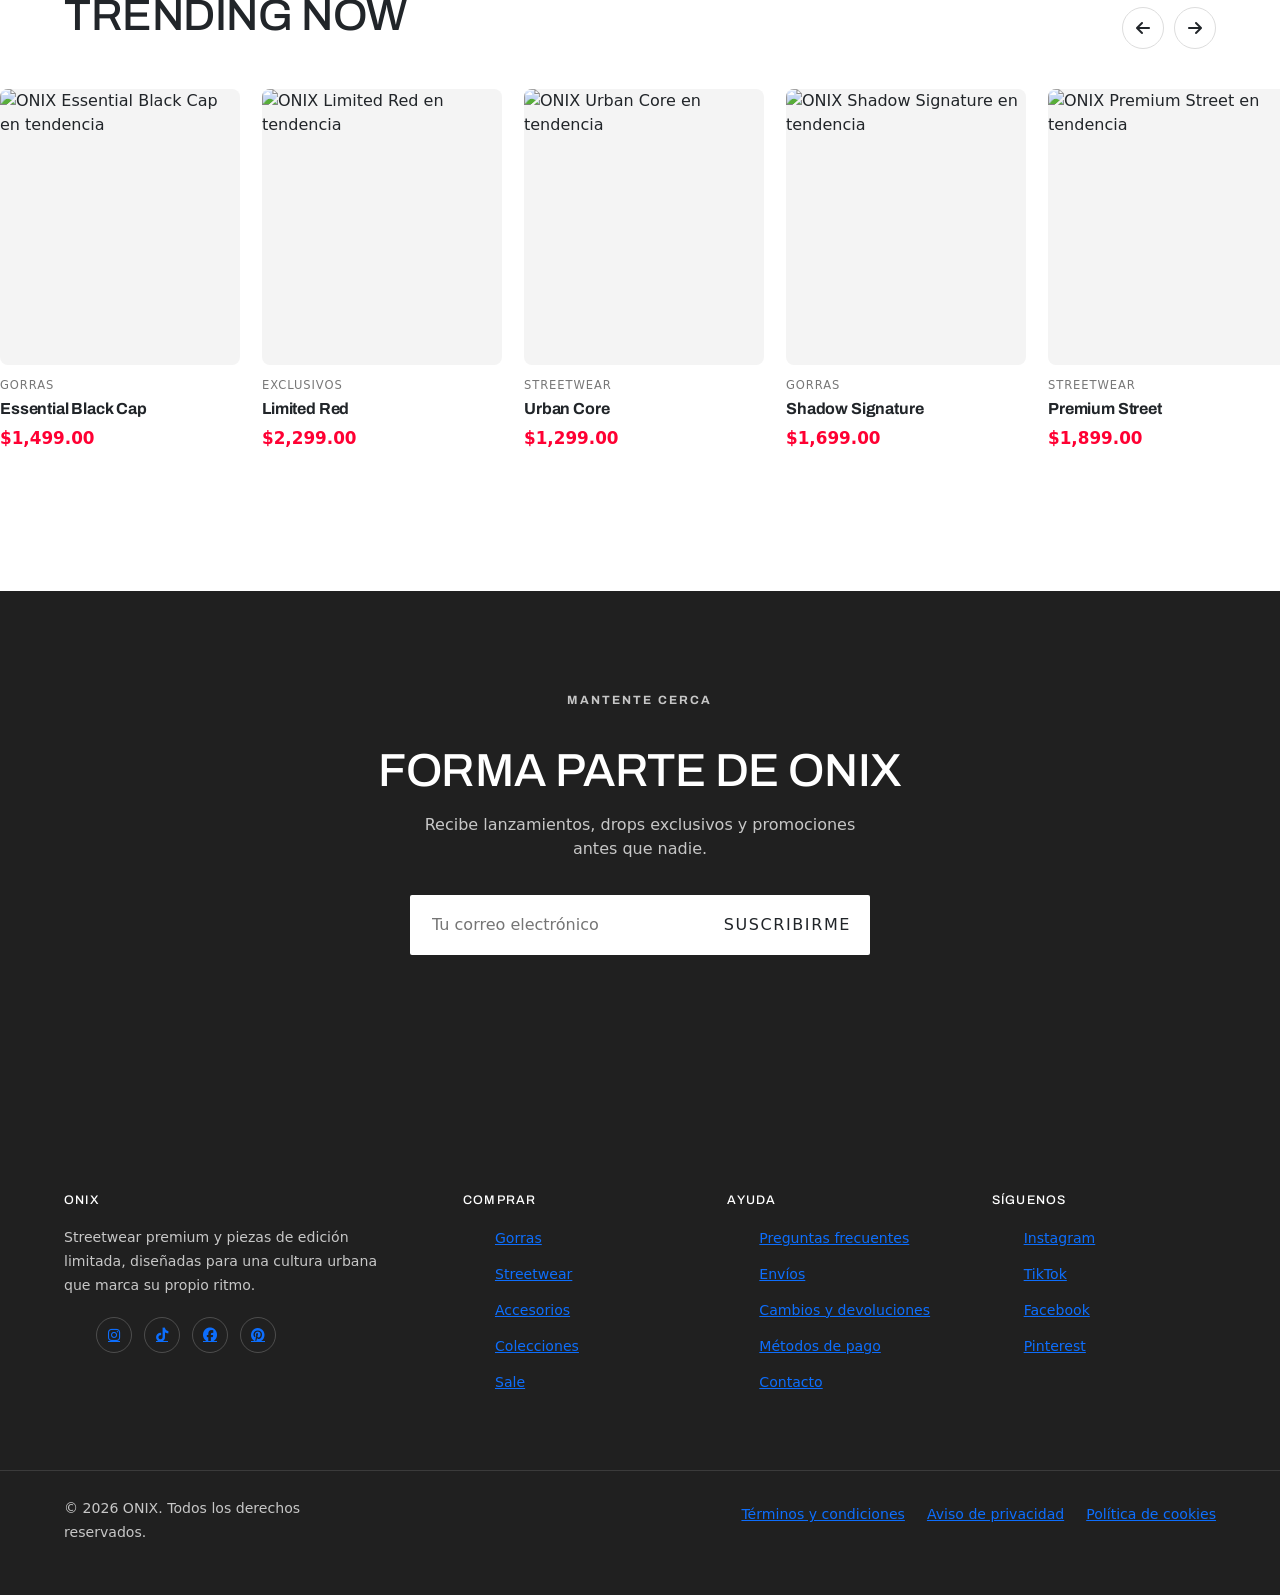
==== commit ad93ee20: "cambios" ====
--- a/templates/html/index.html
+++ b/templates/html/index.html
@@ -9,7 +9,8 @@
 <link rel="preconnect" href="https://fonts.gstatic.com" crossorigin>
 <link href="https://fonts.googleapis.com/css2?family=Archivo:wght@500;700;800;900&family=Inter:wght@400;500;600&display=swap" rel="stylesheet">
 <link rel="stylesheet" href="https://cdnjs.cloudflare.com/ajax/libs/font-awesome/6.5.1/css/all.min.css">
-<link rel="stylesheet" href="css/styles.css">
+<link rel="stylesheet" href="/static/css/styles.css">
+<link rel="stylesheet" href="/static/css/bootstrap.min.css">
 </head>
 <body>
 
@@ -520,20 +521,20 @@
         <h2 class="auth-modal__title">CREA TU CUENTA</h2>
         <p class="auth-modal__subtitle">Únete a ONIX y sé el primero en acceder a los drops.</p>
 
-        <form id="registerForm" novalidate>
+        <form action="{{url_for('signup')}}" method="post" id="registerForm" novalidate>
           <div class="form-field">
             <label for="registerName">Nombre completo</label>
-            <input type="text" id="registerName" name="name" required autocomplete="name">
+            <input type="text" id="registerName" name="nombre" required autocomplete="name">
             <p class="form-field__error" data-error-for="registerName"></p>
           </div>
           <div class="form-field">
             <label for="registerEmail">Correo electrónico</label>
-            <input type="email" id="registerEmail" name="email" required autocomplete="email">
+            <input type="email" id="registerEmail" name="correo" required autocomplete="email">
             <p class="form-field__error" data-error-for="registerEmail"></p>
           </div>
           <div class="form-field">
             <label for="registerPassword">Contraseña</label>
-            <input type="password" id="registerPassword" name="password" required minlength="6" autocomplete="new-password">
+            <input type="password" id="registerPassword" name="clave" required minlength="6" autocomplete="new-password">
             <p class="form-field__error" data-error-for="registerPassword"></p>
           </div>
           <div class="form-field">
@@ -617,6 +618,7 @@
   </div>
 </footer>
 
-<script src="js/app.js" defer></script>
+<script src="/static/js/app.js" defer></script>
+<script src="/static/js/bootstrap.bundle.min.js" defer></script>
 </body>
 </html>
--- a/static/css/styles.css
+++ b/static/css/styles.css
@@ -0,0 +1,636 @@
+/* ==========================================================================
+   VARIABLES
+   ========================================================================== */
+:root {
+  --primario: #ff0033;
+  --secundario: #202020;
+  --fondo: #ffffff;
+  --acento: #f4f4f4;
+  --texto: #111111;
+
+  --texto-claro: #ffffff;
+  --gris: #777777;
+  --gris-claro: #e8e8e8;
+  --gris-oscuro: #333333;
+  --borde: #dddddd;
+  --sombra: 0 10px 30px rgba(0, 0, 0, .08);
+  --sombra-fuerte: 0 20px 50px rgba(0, 0, 0, .18);
+  --radio: 8px;
+
+  --font-display: 'Archivo', 'Helvetica Neue', Arial, sans-serif;
+  --font-body: 'Inter', 'Helvetica Neue', Arial, sans-serif;
+
+  --header-h: 128px;
+  --ease: cubic-bezier(.16, 1, .3, 1);
+}
+
+/* ==========================================================================
+   RESET
+   ========================================================================== */
+*, *::before, *::after { box-sizing: border-box; }
+html { scroll-behavior: smooth; }
+body, h1, h2, h3, p, figure, ul, ol, form { margin: 0; padding: 0; }
+ul, ol { list-style: none; }
+a { text-decoration: none; color: inherit; }
+img { max-width: 100%; display: block; }
+button { font: inherit; background: none; border: none; cursor: pointer; color: inherit; }
+input { font: inherit; border: none; outline: none; }
+
+/* ==========================================================================
+   BASE
+   ========================================================================== */
+body {
+  font-family: var(--font-body);
+  color: var(--texto);
+  background: var(--fondo);
+  line-height: 1.5;
+  -webkit-font-smoothing: antialiased;
+  overflow-x: hidden;
+}
+
+h1, h2, h3 { font-family: var(--font-display); font-weight: 800; letter-spacing: -.01em; }
+
+.visually-hidden {
+  position: absolute; width: 1px; height: 1px;
+  margin: -1px; overflow: hidden; clip: rect(0, 0, 0, 0);
+  white-space: nowrap; border: 0;
+}
+
+.section-head { max-width: 1320px; margin: 0 auto; padding: 0 clamp(20px, 5vw, 64px); margin-bottom: 40px; }
+.section-head--row { display: flex; align-items: flex-end; justify-content: space-between; gap: 24px; }
+.section-head__eyebrow {
+  font-family: var(--font-display); font-size: .75rem; font-weight: 700;
+  letter-spacing: .18em; color: var(--primario); margin-bottom: 10px;
+}
+.section-head__eyebrow--light { color: var(--primario); }
+.section-head h2 { font-size: clamp(1.8rem, 4vw, 2.75rem); text-transform: uppercase; }
+
+.btn {
+  display: inline-flex; align-items: center; justify-content: center; gap: 10px;
+  font-family: var(--font-display); font-weight: 700; font-size: .8rem;
+  letter-spacing: .1em; text-transform: uppercase;
+  padding: 16px 30px; border-radius: 2px; border: 2px solid transparent;
+  transition: transform .25s var(--ease), background-color .25s var(--ease), color .25s var(--ease), border-color .25s var(--ease);
+  cursor: pointer;
+}
+.btn--primary { background: var(--primario); color: var(--texto-claro); }
+.btn--primary:hover { background: #e0002c; transform: translateY(-2px); }
+.btn--ghost { background: transparent; color: var(--texto-claro); border-color: rgba(255,255,255,.6); }
+.btn--ghost:hover { background: var(--texto-claro); color: var(--texto); border-color: var(--texto-claro); }
+.btn--add { width: 100%; background: var(--secundario); color: var(--texto-claro); padding: 13px 20px; font-size: .72rem; }
+.btn--add:hover { background: var(--primario); }
+.btn--block { width: 100%; }
+.btn:focus-visible, .icon-btn:focus-visible, a:focus-visible, input:focus-visible, button:focus-visible {
+  outline: 2px solid var(--primario); outline-offset: 3px;
+}
+
+/* ==========================================================================
+   HEADER
+   ========================================================================== */
+.site-header {
+  position: sticky; top: 0; z-index: 200;
+  background: var(--fondo);
+  transition: box-shadow .3s var(--ease);
+}
+.site-header.scrolled { box-shadow: var(--sombra); }
+.site-header.scrolled .header-top__inner { padding-block: 14px; }
+
+.header-top__inner {
+  max-width: 1320px; margin: 0 auto; padding: 22px clamp(20px, 5vw, 64px);
+  display: flex; align-items: center; justify-content: space-between; gap: 24px;
+  transition: padding .3s var(--ease);
+}
+
+.logo__mark {
+  font-family: var(--font-display); font-weight: 900; font-size: 1.9rem;
+  letter-spacing: -.03em; text-transform: uppercase; position: relative;
+}
+.logo__mark::after {
+  content: ""; position: absolute; left: -2px; right: -6px; bottom: -2px; height: 4px;
+  background: var(--primario); transform: skewX(-20deg);
+}
+.logo--footer { color: var(--texto-claro); font-size: 1.6rem; margin-bottom: 14px; }
+.logo--footer::after { display: none; }
+
+.search {
+  flex: 1; max-width: 420px; display: flex; align-items: center;
+  border: 1px solid var(--borde); border-radius: var(--radio); padding: 4px 4px 4px 16px;
+  transition: border-color .2s;
+}
+.search:focus-within { border-color: var(--secundario); }
+.search input { flex: 1; padding: 10px 8px; background: transparent; }
+.search button { width: 40px; height: 40px; display: grid; place-items: center; border-radius: 6px; }
+.search button:hover { background: var(--acento); }
+
+.header-actions { display: flex; align-items: center; gap: 6px; }
+.icon-btn {
+  position: relative; width: 42px; height: 42px; display: grid; place-items: center;
+  border-radius: 50%; font-size: 1.05rem; transition: background-color .2s;
+}
+.icon-btn:hover { background: var(--acento); }
+.badge {
+  position: absolute; top: 2px; right: 2px; min-width: 16px; height: 16px; padding: 0 4px;
+  background: var(--secundario); color: var(--texto-claro); font-size: .62rem; font-weight: 700;
+  border-radius: 999px; display: grid; place-items: center; line-height: 1;
+}
+.badge--primary { background: var(--primario); }
+
+.hamburger { display: none; flex-direction: column; gap: 5px; }
+.hamburger span { width: 20px; height: 2px; background: var(--texto); transition: transform .3s, opacity .3s; }
+.hamburger[aria-expanded="true"] span:nth-child(1) { transform: translateY(7px) rotate(45deg); }
+.hamburger[aria-expanded="true"] span:nth-child(2) { opacity: 0; }
+.hamburger[aria-expanded="true"] span:nth-child(3) { transform: translateY(-7px) rotate(-45deg); }
+
+/* NAVIGATION */
+.primary-nav {
+  border-top: 1px solid var(--borde);
+  max-width: 1320px; margin: 0 auto; padding: 0 clamp(20px, 5vw, 64px);
+  display: flex; align-items: center; justify-content: space-between; gap: 24px;
+}
+.primary-nav .nav-links {
+  display: flex; gap: clamp(16px, 3vw, 34px); overflow-x: auto;
+}
+.primary-nav a {
+  display: inline-flex; align-items: center; gap: 6px;
+  font-family: var(--font-display); font-weight: 700; font-size: .78rem;
+  letter-spacing: .08em; padding: 16px 2px; white-space: nowrap;
+  border-bottom: 2px solid transparent; transition: border-color .2s, color .2s;
+}
+.primary-nav a:hover { border-color: var(--primario); }
+.primary-nav .nav-sale { color: var(--primario); }
+.has-dropdown a::after {
+  content: "\f078"; font-family: "Font Awesome 6 Free"; font-weight: 900;
+  font-size: .6rem; margin-left: 4px;
+}
+
+.nav-auth { display: flex; align-items: center; gap: 18px; flex-shrink: 0; }
+.nav-auth__link {
+  font-family: var(--font-display); font-weight: 700; font-size: .74rem;
+  letter-spacing: .08em; white-space: nowrap; transition: color .2s;
+}
+.nav-auth__link:hover { color: var(--primario); }
+.nav-auth__btn {
+  font-family: var(--font-display); font-weight: 700; font-size: .72rem;
+  letter-spacing: .08em; white-space: nowrap; padding: 9px 18px;
+  background: var(--secundario); color: var(--texto-claro); border-radius: 2px;
+  transition: background-color .2s, transform .2s;
+}
+.nav-auth__btn:hover { background: var(--primario); transform: translateY(-1px); }
+
+/* ANNOUNCEMENT */
+.announcement { background: var(--secundario); color: var(--texto-claro); overflow: hidden; }
+.announcement__track {
+  display: flex; gap: 64px; white-space: nowrap;
+  padding: 10px 0; animation: marquee 22s linear infinite;
+  font-size: .72rem; font-weight: 600; letter-spacing: .08em;
+}
+.announcement__track li { flex-shrink: 0; }
+@keyframes marquee {
+  from { transform: translateX(0); }
+  to { transform: translateX(-50%); }
+}
+
+/* ==========================================================================
+   HERO
+   ========================================================================== */
+.hero {
+  position: relative; height: calc(100svh - var(--header-h));
+  min-height: 520px; overflow: hidden;
+  display: flex; align-items: center;
+  background: var(--secundario);
+}
+.hero__slides { position: absolute; inset: 0; }
+.hero__slide {
+  position: absolute; inset: -20px;
+  background-image: var(--slide-img);
+  background-size: cover; background-position: center;
+  opacity: 0; transform: scale(1.08);
+  transition: opacity 1.1s var(--ease), transform 6s linear;
+}
+.hero__slide.is-active { opacity: 1; transform: scale(1); z-index: 1; }
+.hero__scrim {
+  position: absolute; inset: 0; z-index: 2;
+  background: linear-gradient(90deg, rgba(0,0,0,.72) 0%, rgba(0,0,0,.4) 55%, rgba(0,0,0,.15) 100%);
+}
+.hero__content {
+  position: relative; z-index: 3; color: var(--texto-claro);
+  max-width: 1320px; margin: 0 auto; width: 100%;
+  padding: 0 clamp(20px, 5vw, 64px);
+}
+.hero__eyebrow {
+  font-family: var(--font-display); font-weight: 700; font-size: .8rem;
+  letter-spacing: .25em; color: var(--primario); margin-bottom: 18px;
+}
+.hero__title {
+  font-size: clamp(2.6rem, 7vw, 5.5rem); line-height: .96; text-transform: uppercase;
+  margin-bottom: 22px;
+}
+.hero__desc { max-width: 440px; font-size: 1.05rem; color: rgba(255,255,255,.85); margin-bottom: 34px; }
+.hero__cta { display: flex; gap: 16px; flex-wrap: wrap; }
+
+.hero-indicators {
+  position: absolute; z-index: 3; left: clamp(20px, 5vw, 64px); bottom: 32px;
+  display: flex; gap: 10px;
+}
+.hero-indicators li {
+  width: 34px; height: 3px; background: rgba(255,255,255,.35); cursor: pointer;
+  position: relative; overflow: hidden; transition: background-color .2s;
+}
+.hero-indicators li.active { background: rgba(255,255,255,.35); }
+.hero-indicators li.active::after {
+  content: ""; position: absolute; inset: 0; background: var(--primario);
+  animation: heroProgress 6s linear forwards;
+}
+@keyframes heroProgress { from { transform: scaleX(0); } to { transform: scaleX(1); } }
+.hero-indicators li { transform-origin: left; }
+.hero-indicators li.active::after { transform-origin: left; }
+
+.hero__scroll-cue {
+  position: absolute; z-index: 3; right: clamp(20px, 5vw, 64px); bottom: 34px;
+  color: var(--texto-claro); font-size: 1.2rem; opacity: .8;
+  animation: bounce 2.2s ease-in-out infinite;
+}
+@keyframes bounce { 0%, 100% { transform: translateY(0); } 50% { transform: translateY(6px); } }
+
+/* entry animation states, driven by JS adding .in classes */
+[data-anim] { opacity: 0; }
+[data-anim="fade"] { transition: opacity .9s var(--ease); }
+[data-anim="rise"] { transform: translateY(28px); transition: opacity .9s var(--ease), transform .9s var(--ease); }
+[data-anim].in { opacity: 1; transform: none; }
+
+/* BENEFITS */
+.benefits { background: var(--acento); }
+.benefits ul {
+  max-width: 1320px; margin: 0 auto; padding: 26px clamp(20px, 5vw, 64px);
+  display: grid; grid-template-columns: repeat(4, 1fr); gap: 18px;
+}
+.benefits li {
+  display: flex; align-items: center; gap: 12px; font-size: .82rem; font-weight: 600; color: var(--gris-oscuro);
+}
+.benefits i { color: var(--primario); font-size: 1.1rem; }
+
+/* ==========================================================================
+   CATEGORIES
+   ========================================================================== */
+.categories { padding: 96px 0; max-width: 1320px; margin: 0 auto; }
+.categories__grid {
+  padding: 0 clamp(20px, 5vw, 64px);
+  display: grid; grid-template-columns: repeat(4, 1fr); gap: 20px;
+}
+.category-card figure { position: relative; aspect-ratio: 3 / 4; overflow: hidden; border-radius: var(--radio); background: var(--acento); }
+.category-card img { width: 100%; height: 100%; object-fit: cover; transition: transform .6s var(--ease); }
+.category-card figure::before {
+  content: ""; position: absolute; inset: 0; z-index: 1;
+  background: linear-gradient(to top, rgba(0,0,0,.65), rgba(0,0,0,0) 55%);
+  opacity: .55; transition: opacity .35s var(--ease);
+}
+.category-card figcaption {
+  position: absolute; left: 20px; right: 20px; bottom: 20px; z-index: 2;
+  display: flex; align-items: center; justify-content: space-between;
+  color: var(--texto-claro); font-family: var(--font-display); font-weight: 800;
+  font-size: 1.1rem; letter-spacing: .04em;
+}
+.category-card figcaption i { transform: translateX(-6px); opacity: 0; transition: transform .3s var(--ease), opacity .3s var(--ease); }
+.category-card:hover img { transform: scale(1.08); }
+.category-card:hover figure::before { opacity: .75; }
+.category-card:hover figcaption i { transform: translateX(0); opacity: 1; }
+
+/* ==========================================================================
+   PRODUCTS
+   ========================================================================== */
+.featured-products { padding: 40px 0 100px; max-width: 1320px; margin: 0 auto; }
+.products-grid {
+  padding: 0 clamp(20px, 5vw, 64px);
+  display: grid; grid-template-columns: repeat(3, 1fr); gap: 28px 24px;
+}
+
+.product-card { position: relative; }
+.product-card__media {
+  position: relative; aspect-ratio: 1 / 1.08; background: var(--acento);
+  border-radius: var(--radio); overflow: hidden; margin-bottom: 16px;
+}
+.product-card__media figure { width: 100%; height: 100%; }
+.product-card__media img { width: 100%; height: 100%; object-fit: cover; transition: transform .5s var(--ease); }
+.product-card:hover .product-card__media img { transform: scale(1.04); }
+
+.badge-tag {
+  position: absolute; top: 12px; left: 12px; z-index: 2;
+  font-family: var(--font-display); font-size: .68rem; font-weight: 800; letter-spacing: .05em;
+  padding: 5px 10px; border-radius: 3px; color: var(--texto-claro);
+}
+.badge-tag--new { background: var(--secundario); }
+.badge-tag--sale { background: var(--primario); }
+
+.wishlist-btn {
+  position: absolute; top: 10px; right: 10px; z-index: 2;
+  width: 36px; height: 36px; border-radius: 50%; background: rgba(255,255,255,.9);
+  display: grid; place-items: center; font-size: .95rem; color: var(--texto);
+  transition: transform .2s var(--ease), background-color .2s;
+}
+.wishlist-btn:hover { transform: scale(1.08); }
+.wishlist-btn.is-active { color: var(--primario); }
+.wishlist-btn.is-active i::before { content: "\f004"; font-weight: 900; }
+
+.product-card__category { font-size: .72rem; color: var(--gris); text-transform: uppercase; letter-spacing: .08em; margin-bottom: 4px; }
+.product-card__name { font-size: 1rem; font-weight: 700; margin-bottom: 8px; letter-spacing: -.01em; }
+.product-card__price { display: flex; align-items: baseline; gap: 10px; margin-bottom: 14px; font-weight: 700; }
+.product-card__price del { color: var(--gris); font-weight: 500; font-size: .88rem; }
+.product-card__price data { color: var(--primario); font-size: 1.05rem; }
+
+/* ==========================================================================
+   COLLECTION
+   ========================================================================== */
+.collection { padding: 30px 0 100px; }
+.collection__panel {
+  position: relative; max-width: 1320px; margin: 0 auto;
+  border-radius: var(--radio); overflow: hidden; min-height: 560px;
+  display: flex; align-items: center; background: var(--secundario);
+}
+.collection__figure { position: absolute; inset: 0; }
+.collection__figure img { width: 100%; height: 100%; object-fit: cover; opacity: .55; }
+.collection__text {
+  position: relative; z-index: 2; color: var(--texto-claro);
+  max-width: 520px; padding: 0 clamp(28px, 6vw, 90px);
+}
+.collection__text h2 { font-size: clamp(2.4rem, 6vw, 4.2rem); line-height: .95; text-transform: uppercase; margin: 14px 0 22px; }
+.collection__text p { color: rgba(255,255,255,.82); font-size: 1.05rem; margin-bottom: 30px; max-width: 420px; }
+.collection__text::before {
+  content: ""; position: absolute; left: -20px; top: -30px; width: 3px; height: 70px; background: var(--primario);
+}
+
+/* ==========================================================================
+   LOOKBOOK
+   ========================================================================== */
+.lookbook { padding: 20px 0 100px; max-width: 1320px; margin: 0 auto; }
+.lookbook__grid {
+  padding: 0 clamp(20px, 5vw, 64px);
+  display: grid; grid-template-columns: 1.2fr 1fr 1fr; gap: 20px;
+}
+.lookbook__item {
+  border-radius: var(--radio); overflow: hidden; aspect-ratio: 3 / 4; background: var(--acento);
+}
+.lookbook__item--tall { aspect-ratio: 3 / 4.6; }
+.lookbook__item img { width: 100%; height: 100%; object-fit: cover; transition: transform .6s var(--ease); }
+.lookbook__item:hover img { transform: scale(1.06); }
+
+/* ==========================================================================
+   TRENDING
+   ========================================================================== */
+.trending { padding: 30px 0 100px; max-width: 1320px; margin: 0 auto; }
+.trending__controls { display: flex; gap: 10px; flex-shrink: 0; }
+.trending__controls button {
+  width: 42px; height: 42px; border-radius: 50%; border: 1px solid var(--borde);
+  display: grid; place-items: center; transition: background-color .2s, border-color .2s, color .2s;
+}
+.trending__controls button:hover { background: var(--secundario); border-color: var(--secundario); color: var(--texto-claro); }
+
+.trending__track {
+  display: flex; gap: 22px; overflow-x: auto; scroll-behavior: smooth; scroll-snap-type: x mandatory;
+  padding: 0 clamp(20px, 5vw, 64px) 10px;
+  scrollbar-width: none;
+}
+.trending__track::-webkit-scrollbar { display: none; }
+.trending__item { flex: 0 0 240px; scroll-snap-align: start; }
+.trending__item .product-card__media { aspect-ratio: 1 / 1.15; margin-bottom: 12px; }
+
+/* ==========================================================================
+   ASIDE (help widget)
+   ========================================================================== */
+.help-widget { position: fixed; right: 24px; bottom: 24px; z-index: 300; }
+.help-widget__toggle {
+  width: 58px; height: 58px; border-radius: 50%; background: var(--primario); color: var(--texto-claro);
+  font-size: 1.3rem; display: grid; place-items: center; box-shadow: var(--sombra-fuerte);
+  transition: transform .25s var(--ease);
+}
+.help-widget__toggle:hover { transform: scale(1.06); }
+.help-widget__panel {
+  position: absolute; right: 0; bottom: 74px; width: 290px;
+  background: var(--fondo); border-radius: var(--radio); box-shadow: var(--sombra-fuerte);
+  padding: 22px; border: 1px solid var(--borde);
+  opacity: 0; transform: translateY(10px) scale(.98); transition: opacity .25s var(--ease), transform .25s var(--ease);
+}
+.help-widget__panel[data-open="true"] { opacity: 1; transform: translateY(0) scale(1); }
+.help-widget__header { display: flex; align-items: center; justify-content: space-between; margin-bottom: 10px; }
+.help-widget__header h3 { font-size: .9rem; letter-spacing: .04em; }
+.help-widget__panel p { font-size: .85rem; color: var(--gris); margin-bottom: 18px; }
+
+/* ==========================================================================
+   NEWSLETTER
+   ========================================================================== */
+.newsletter {
+  background: var(--secundario); color: var(--texto-claro); text-align: center;
+  padding: 100px clamp(20px, 6vw, 64px);
+}
+.newsletter h2 { font-size: clamp(1.9rem, 4vw, 2.9rem); text-transform: uppercase; margin: 10px 0 14px; }
+.newsletter > p { color: rgba(255,255,255,.75); max-width: 480px; margin: 0 auto 34px; }
+.newsletter__form {
+  max-width: 460px; margin: 0 auto; display: flex; gap: 10px;
+  background: var(--texto-claro); padding: 6px; border-radius: 2px;
+}
+.newsletter__form input { flex: 1; padding: 12px 16px; background: transparent; color: var(--texto); }
+.newsletter__message { min-height: 24px; margin-top: 16px; font-size: .85rem; font-weight: 600; }
+.newsletter__message.is-error { color: #ff6b83; }
+.newsletter__message.is-success { color: #6bff9b; }
+
+/* ==========================================================================
+   TOAST
+   ========================================================================== */
+.toast {
+  position: fixed; left: 50%; bottom: 30px; z-index: 400;
+  transform: translate(-50%, 20px); opacity: 0; pointer-events: none;
+  background: var(--secundario); color: var(--texto-claro);
+  padding: 14px 24px; border-radius: 999px; font-size: .82rem; font-weight: 600;
+  transition: opacity .3s var(--ease), transform .3s var(--ease);
+  display: flex; align-items: center; gap: 10px;
+}
+.toast.is-visible { opacity: 1; transform: translate(-50%, 0); }
+.toast i { color: var(--primario); }
+
+/* ==========================================================================
+   AUTH MODAL (inicio de sesión / registro)
+   ========================================================================== */
+.modal-overlay {
+  position: fixed; inset: 0; z-index: 500;
+  background: rgba(17, 17, 17, .68);
+  display: flex; align-items: center; justify-content: center;
+  padding: 20px; opacity: 0; transition: opacity .3s var(--ease);
+}
+.modal-overlay[hidden] { display: none; }
+.modal-overlay.is-visible { opacity: 1; }
+
+.auth-modal {
+  position: relative; background: var(--fondo); border-radius: var(--radio); overflow: hidden;
+  width: min(940px, 100%); max-height: min(680px, 92vh);
+  display: grid; grid-template-columns: 1fr 1.15fr;
+  box-shadow: var(--sombra-fuerte);
+  transform: translateY(18px) scale(.97); transition: transform .3s var(--ease);
+}
+.modal-overlay.is-visible .auth-modal { transform: translateY(0) scale(1); }
+
+.modal__close {
+  position: absolute; top: 16px; right: 16px; z-index: 5;
+  width: 38px; height: 38px; border-radius: 50%; background: rgba(255,255,255,.92);
+  display: grid; place-items: center; font-size: 1rem; transition: background-color .2s, transform .2s;
+}
+.modal__close:hover { background: var(--acento); transform: rotate(90deg); }
+
+.auth-modal__media { position: relative; }
+.auth-modal__media img { width: 100%; height: 100%; object-fit: cover; filter: grayscale(.1) contrast(1.05); }
+.auth-modal__media::after {
+  content: ""; position: absolute; inset: 0;
+  background: linear-gradient(0deg, rgba(17,17,17,.55) 0%, rgba(17,17,17,0) 45%);
+}
+.auth-modal__media::before {
+  content: ""; position: absolute; left: 0; top: 0; bottom: 0; width: 4px; background: var(--primario); z-index: 2;
+}
+
+.auth-modal__content { padding: 46px 44px; overflow-y: auto; }
+.auth-modal__tabs { display: flex; gap: 28px; margin-bottom: 30px; border-bottom: 1px solid var(--borde); }
+.auth-modal__tab {
+  font-family: var(--font-display); font-weight: 700; font-size: .78rem; letter-spacing: .08em;
+  padding-bottom: 14px; color: var(--gris); border-bottom: 2px solid transparent; transition: color .2s, border-color .2s;
+}
+.auth-modal__tab.is-active { color: var(--texto); border-color: var(--primario); }
+
+.auth-modal__title { font-size: 1.5rem; text-transform: uppercase; margin-bottom: 8px; }
+.auth-modal__subtitle { color: var(--gris); font-size: .86rem; margin-bottom: 28px; }
+
+.form-field { margin-bottom: 18px; }
+.form-field label { display: block; font-size: .72rem; font-weight: 700; letter-spacing: .05em; text-transform: uppercase; color: var(--gris-oscuro); margin-bottom: 8px; }
+.form-field input[type="email"],
+.form-field input[type="password"],
+.form-field input[type="text"] {
+  width: 100%; padding: 12px 14px; border: 1px solid var(--borde); border-radius: var(--radio); transition: border-color .2s;
+}
+.form-field input:focus { border-color: var(--secundario); }
+.form-field.has-error input { border-color: var(--primario); }
+.form-field__error { min-height: 16px; font-size: .72rem; color: var(--primario); margin-top: 6px; }
+.form-field--row { display: flex; align-items: center; justify-content: space-between; gap: 12px; flex-wrap: wrap; }
+
+.checkbox { display: flex; align-items: center; gap: 8px; font-size: .82rem; color: var(--gris-oscuro); cursor: pointer; }
+.checkbox input { width: 16px; height: 16px; accent-color: var(--primario); }
+.form-link { font-size: .76rem; color: var(--gris); transition: color .2s; }
+.form-link:hover { color: var(--primario); }
+
+.auth-modal__switch { text-align: center; margin-top: 22px; font-size: .82rem; color: var(--gris); }
+.auth-modal__switch button { font-weight: 700; color: var(--texto); text-decoration: underline; }
+.auth-modal__message { text-align: center; font-size: .82rem; font-weight: 600; margin-top: 16px; min-height: 18px; }
+.auth-modal__message.is-success { color: #1a9c4c; }
+.auth-modal__message.is-error { color: var(--primario); }
+
+/* ==========================================================================
+   FOOTER
+   ========================================================================== */
+.site-footer { background: var(--secundario); color: rgba(255,255,255,.75); padding: 80px 0 0; }
+.site-footer__grid {
+  max-width: 1320px; margin: 0 auto; padding: 0 clamp(20px, 5vw, 64px);
+  display: grid; grid-template-columns: 1.6fr 1fr 1fr 1fr; gap: 40px;
+  padding-bottom: 60px; border-bottom: 1px solid rgba(255,255,255,.12);
+}
+.site-footer h3 { font-size: .78rem; letter-spacing: .1em; color: var(--texto-claro); margin-bottom: 18px; }
+.site-footer ul li { margin-bottom: 12px; }
+.site-footer a { font-size: .88rem; transition: color .2s; }
+.site-footer a:hover { color: var(--primario); }
+.site-footer p { font-size: .88rem; line-height: 1.7; max-width: 320px; }
+.social-icons { display: flex; gap: 12px; margin-top: 20px; }
+.social-icons a {
+  width: 36px; height: 36px; border-radius: 50%; border: 1px solid rgba(255,255,255,.2);
+  display: grid; place-items: center; transition: background-color .2s, border-color .2s;
+}
+.social-icons a:hover { background: var(--primario); border-color: var(--primario); }
+
+.site-footer__bottom {
+  max-width: 1320px; margin: 0 auto; padding: 26px clamp(20px, 5vw, 64px) 34px;
+  display: flex; align-items: center; justify-content: space-between; flex-wrap: wrap; gap: 14px;
+  font-size: .76rem;
+}
+.site-footer__bottom ul { display: flex; gap: 22px; flex-wrap: wrap; }
+.site-footer__bottom a:hover { color: var(--primario); }
+
+/* ==========================================================================
+   ANIMATIONS (scroll reveal)
+   ========================================================================== */
+.fade-up { opacity: 0; transform: translateY(36px); transition: opacity .8s var(--ease), transform .8s var(--ease); }
+.fade-up.is-visible { opacity: 1; transform: none; }
+.fade-left { opacity: 0; transform: translateX(-36px); transition: opacity .8s var(--ease), transform .8s var(--ease); }
+.fade-left.is-visible { opacity: 1; transform: none; }
+.fade-right { opacity: 0; transform: translateX(36px); transition: opacity .8s var(--ease), transform .8s var(--ease); }
+.fade-right.is-visible { opacity: 1; transform: none; }
+
+/* stagger children of a grid slightly */
+.products-grid li:nth-child(2) .fade-up { transition-delay: .06s; }
+.products-grid li:nth-child(3) .fade-up { transition-delay: .12s; }
+.categories__grid .category-card:nth-child(2) { transition-delay: .06s; }
+.categories__grid .category-card:nth-child(3) { transition-delay: .12s; }
+.categories__grid .category-card:nth-child(4) { transition-delay: .18s; }
+
+/* ==========================================================================
+   RESPONSIVE
+   ========================================================================== */
+@media (max-width: 1024px) {
+  .products-grid { grid-template-columns: repeat(2, 1fr); }
+  .categories__grid { grid-template-columns: repeat(2, 1fr); }
+  .benefits ul { grid-template-columns: repeat(2, 1fr); }
+  .collection__panel { min-height: 460px; }
+}
+
+@media (max-width: 900px) {
+  :root { --header-h: 118px; }
+  .search { display: none; }
+  .primary-nav { display: none; }
+  .primary-nav.is-open {
+    display: flex; flex-direction: column; position: fixed; inset: 0; top: var(--header-h);
+    background: var(--fondo); z-index: 199; overflow-y: auto; height: calc(100svh - var(--header-h));
+  }
+  .primary-nav.is-open .nav-links,
+  .primary-nav.is-open .nav-auth { flex-direction: column; padding: 10px clamp(20px, 6vw, 40px) 0; overflow-x: visible; }
+  .primary-nav.is-open a { display: block; padding: 16px 0; font-size: 1.1rem; border-bottom: 1px solid var(--borde); }
+  .primary-nav.is-open .nav-auth { padding-bottom: 40px; gap: 14px; }
+  .primary-nav.is-open .nav-auth__link {
+    padding: 16px 0; font-size: 1.1rem; text-align: left; border-bottom: 1px solid var(--borde);
+  }
+  .primary-nav.is-open .nav-auth__btn { text-align: center; padding: 16px; font-size: .8rem; margin-top: 6px; }
+  .hamburger { display: flex; }
+}
+
+@media (max-width: 768px) {
+  :root { --header-h: 112px; }
+  .header-top__inner { padding-block: 16px; }
+  .hero { min-height: 620px; }
+  .hero__title { font-size: clamp(2.4rem, 11vw, 3.4rem); }
+  .collection__panel { flex-direction: column; }
+  .collection__text { max-width: 100%; padding: 40px clamp(24px, 6vw, 40px); text-align: left; }
+  .site-footer__grid { grid-template-columns: 1fr 1fr; }
+  .lookbook__grid { grid-template-columns: 1fr 1fr; }
+  .lookbook__item--tall { grid-column: 1 / -1; aspect-ratio: 16 / 9; }
+  .auth-modal { grid-template-columns: 1fr; max-height: 92vh; }
+  .auth-modal__media { display: none; }
+  .auth-modal__content { padding: 40px 28px; }
+}
+
+@media (max-width: 480px) {
+  .products-grid { grid-template-columns: 1fr; }
+  .categories__grid { grid-template-columns: 1fr; }
+  .benefits ul { grid-template-columns: 1fr; }
+  .site-footer__grid { grid-template-columns: 1fr; }
+  .newsletter__form { flex-direction: column; }
+  .trending__item { flex-basis: 74vw; }
+  .help-widget__panel { width: min(300px, calc(100vw - 48px)); }
+  .site-footer__bottom { flex-direction: column; align-items: flex-start; }
+  .lookbook__grid { grid-template-columns: 1fr; }
+  .lookbook__item--tall { aspect-ratio: 3 / 4; }
+  .auth-modal__content { padding: 36px 22px; }
+}
+
+/* ==========================================================================
+   ACCESSIBILITY
+   ========================================================================== */
+@media (prefers-reduced-motion: reduce) {
+  html { scroll-behavior: auto; }
+  *, *::before, *::after { animation-duration: .001ms !important; animation-iteration-count: 1 !important; transition-duration: .001ms !important; }
+  .hero__slide { transition: opacity .3s linear; transform: none !important; }
+  [data-anim], .fade-up, .fade-left, .fade-right { opacity: 1 !important; transform: none !important; }
+  .modal-overlay, .auth-modal, .modal__close { transition: none !important; }
+}
+
+a:focus, button:focus, input:focus { outline: none; }
